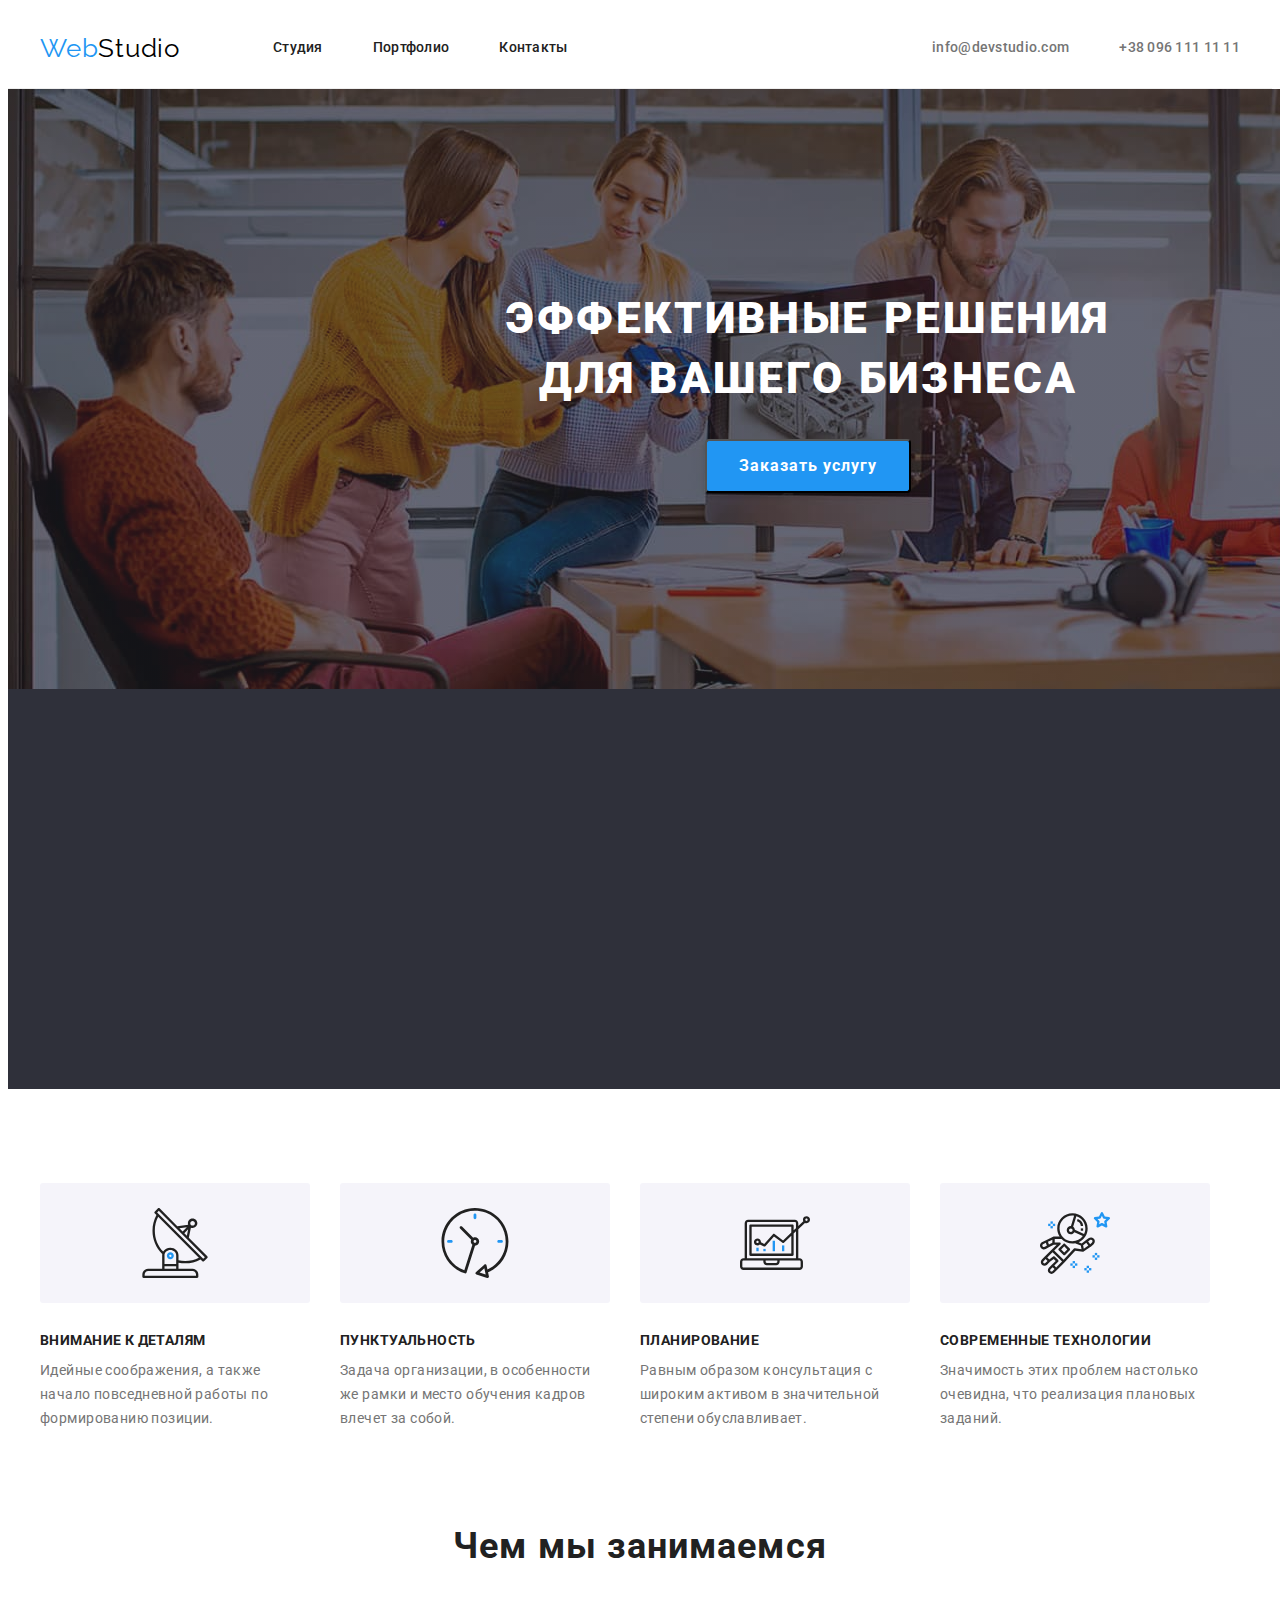
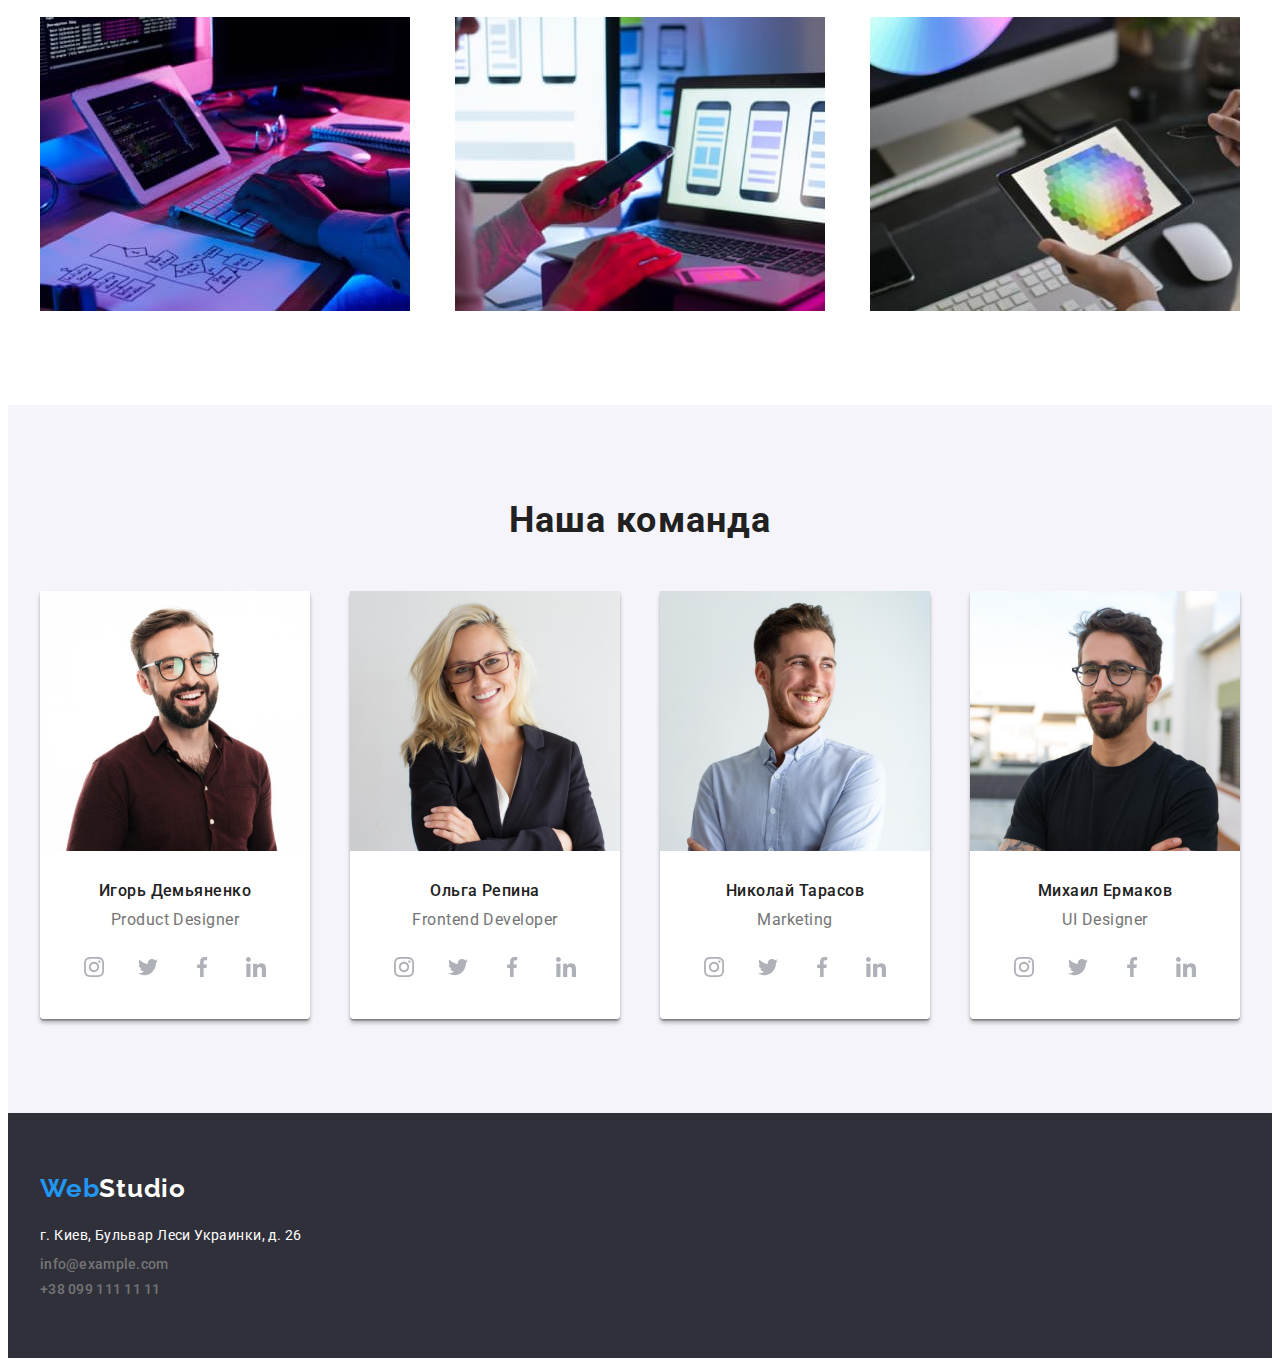
==== index.html @ 254dd6ff "добавляє SVG 70*70" ====
<!DOCTYPE html>
<html lang="ru">
    <head>
        <meta charset="UTF-8">
        <meta http-equiv="X-UA-Compatible" content="IE=edge">
        <meta name="viewport" content="width=device-width, initial-scale=1.0">
        <link rel="preconnect" href="https://fonts.googleapis.com">
        <link rel="preconnect" href="https://fonts.gstatic.com" crossorigin>
        <link href="https://fonts.googleapis.com/css2?family=Raleway:wght@700&family=Roboto:wght@400;500;700;900&display=swap"
            rel="stylesheet">
        <link rel="stylesheet" href="https://cdnjs.cloudflare.com/ajax/libs/modern-normalize/1.1.0/modern-normalize.min.css"
            integrity="sha512-wpPYUAdjBVSE4KJnH1VR1HeZfpl1ub8YT/NKx4PuQ5NmX2tKuGu6U/JRp5y+Y8XG2tV+wKQpNHVUX03MfMFn9Q=="
            crossorigin="anonymous" referrerpolicy="no-referrer" />
        <title>WebStudio</title>
        <link rel="stylesheet" href="./css/styles.css">
    </head>
    <body>
        <!-- header -->
        <header class="header">
        <div class="container header-line">
            <a class="header-logo link" href="./index.html" lang="en"> <span class="logo-part">Web</span>Studio</a>
                <nav  class="header-navigation">
                    <ul class="header-list list">
                        <li class="item"><a class="link header-link" href="./index.html">Студия</a></li>
                        <li class="item"><a class="link header-link" href="./portfolio.html">Портфолио</a></li>
                        <li class="item"><a class="link header-link" href="">Контакты</a></li>
                    </ul>
                </nav>
                <ul class=" contacts list">
                    <!-- <ul class="contacts-list list"> 
                        <li class="contacts-item">
                            <a class="contacts-link link" href=""> 
                                <svg class="contacts-icon" width="16" hight="12">
                                    <use href="./images/icons/symbol-defs.svg#icon-envelope"></use>
                                </svg>
                            </a>
                        </li> -->
                        <li class="item"><a class="link contact mail" href="mailto:info@devstudio.com">info@devstudio.com</a></li>
                    <!-- </ul> -->
                    <li class="item"><a class="link contact phone" href="tel:+380961111111">+38 096 111 11 11</a></li>
                </ul>
        </div>
        </header>

<!-- <ul class="masters-soc-list list">
    <li class="masters-soc-item">
        <a href="" class="masters-soc-link link">
            <svg class="masters-soc-icon" width="20" hight="20">
                <use href="./images/icons/symbol-defs.svg#icon-instagram"></use>
            </svg>
        </a>
    </li> -->

        <!-- Main section -->
        <main>
            <section class="solutions">
            <div class="container">
                <h1 class="main-title">Эффективные решения для вашего бизнеса</h1>
                <button type="button" class="main-btn">Заказать услугу</button>
            </div>
            </section>
            
            <!-- Advantages -->
            <section class="advantages section">
            <div class="container">
                <h2 class="visually-hidden">Наши преимущества</h2>
                <ul class="list advantages-list"">
                    <li class="advantage-item">
                        <div class="icon-space">
                        <svg class="advantage-icon" width="70" hight="70">
                            <use href="./images/icons/symbol-defs.svg#icon-antenna"></use>
                        </svg>
                        </div>
                        <h3 class="advantage-title">Внимание к деталям</h3>
                        <p class="advantage-text">Идейные соображения, а также начало повседневной работы по формированию позиции.</p>
                    </li>
                    <li class="advantage-item">
                        <div class="icon-space">
                        <svg class="advantage-icon" width="70" hight="70">
                            <use href="./images/icons/symbol-defs.svg#icon-clock"></use>
                        </svg>
                        </div>
                        <h3 class="advantage-title">Пунктуальность</h3>
                        <p class="advantage-text">Задача организации, в особенности же рамки и место обучения кадров влечет за собой.</p>
                    </li>
                    <li class="advantage-item">
                        <div class="icon-space">
                        <svg class="advantage-icon" width="70" hight="70">
                            <use href="./images/icons/symbol-defs.svg#icon-diagram"></use>
                        </svg>
                        </div>
                        <h3 class="advantage-title">Планирование</h3>
                        <p class="advantage-text">Равным образом консультация с широким активом в значительной степени обуславливает.</p>
                    </li>
                    <li class="advantage-item">
                        <div class="icon-space">
                        <svg class="advantage-icon" width="70" hight="70">
                            <use href="./images/icons/symbol-defs.svg#icon-astronaut"></use>
                        </svg>
                        </div>
                        <h3 class="advantage-title">Современные технологии</h3>
                        <p class="advantage-text">Значимость этих проблем настолько очевидна, что реализация плановых заданий.</p>
                    </li>
                </ul>
            </div>
            </section>
            
            <!-- About us section -->
            <section class="about-us section">
            <div class="container">   
                <h2 class="about-title">Чем мы занимаемся</h2>
                <ul class="about-collection list">
                    <li class="about-item"><img class="our-item"
                        src="./images/work-1.jpg" 
                        alt="печатает на клавиатуре"
                        width="370"
                        height="294">
                    </li>
                    <li class="about-item"><img class="our-item"
                        src="./images/work-2.jpg" 
                        alt="ноутбук с изображениями смартфонов" 
                        width="370" 
                        height="294">
                    </li>
                    <li class="about-item"><img class="our-item"
                        src="./images/work-3.jpg" 
                        alt="планшет с палитрой цветов" 
                        width="370" 
                        height="294">
                    </li>
                </ul>
            </div>
            </section>
            
            <!-- Our team section -->
            <section class="team-section section">
            <div class="container">   
                <h2 class="team-title">Наша команда</h2>
                <ul class="list list-photos">
                    <li class="team-photo">
                        <img class="face" 
                        src="./images/person-1.jpg"
                        alt="молодой парень"
                        width="270"
                        height="260"> 
                        <div class="team-info">                      
                        <h3 class="team-name">Игорь Демьяненко</h3> 
                        <p class="team-duty" lang="en">Product Designer</p>
                        <ul class="masters-soc-list list">
                            <li class="masters-soc-item">
                                <a href="" class="masters-soc-link link">
                                    <svg class="masters-soc-icon" width="20" hight="20">
                                        <use href="./images/icons/symbol-defs.svg#icon-instagram"></use>
                                    </svg>
                                </a>
                            </li>
                            <li class="masters-soc-item">
                                <a href="" class="masters-soc-link link">
                                    <svg class="masters-soc-icon" width="20" hight="20">
                                        <use href="./images/icons/symbol-defs.svg#icon-twitter"></use>
                                    </svg>
                                </a>
                            </li>
                        
                            <li class="masters-soc-item">
                                <a href="" class="masters-soc-link link">
                                    <svg class="masters-soc-icon" width="20" hight="20">
                                        <use href="./images/icons/symbol-defs.svg#icon-facebook"></use>
                                    </svg>
                                </a>
                            </li>
                            <li class="masters-soc-item">
                                <a href="" class="masters-soc-link link">
                                    <svg class="masters-soc-icon" width="20" hight="20">
                                        <use href="./images/icons/symbol-defs.svg#icon-linkedin"></use>
                                    </svg>
                                </a>
                            </li>
                        </ul>
                        </div>
                    </li>
                    <li class="team-photo">
                        <img class="face" 
                        src="./images/person-2.jpg" 
                        alt="красивая девушка" 
                        width="270" 
                        height="260">
                        <div class="team-info">
                        <h3 class="team-name">Ольга Репина</h3> 
                        <p class="team-duty" lang="en">Frontend Developer</p>
                        <ul class="masters-soc-list list">
                            <li class="masters-soc-item">
                                <a href="" class="masters-soc-link link">
                                    <svg class="masters-soc-icon" width="20" hight="20">
                                        <use href="./images/icons/symbol-defs.svg#icon-instagram"></use>
                                    </svg>
                                </a>
                            </li>
                            <li class="masters-soc-item">
                                <a href="" class="masters-soc-link link">
                                    <svg class="masters-soc-icon" width="20" hight="20">
                                        <use href="./images/icons/symbol-defs.svg#icon-twitter"></use>
                                    </svg>
                                </a>
                            </li>
                        
                            <li class="masters-soc-item">
                                <a href="" class="masters-soc-link link">
                                    <svg class="masters-soc-icon" width="20" hight="20">
                                        <use href="./images/icons/symbol-defs.svg#icon-facebook"></use>
                                    </svg>
                                </a>
                            </li>
                            <li class="masters-soc-item">
                                <a href="" class="masters-soc-link link">
                                    <svg class="masters-soc-icon" width="20" hight="20">
                                        <use href="./images/icons/symbol-defs.svg#icon-linkedin"></use>
                                    </svg>
                                </a>
                            </li>
                        </ul>
                        </div>
                    </li>
                    <li class="team-photo">
                        <img class="face" 
                        src="./images/person-3.jpg" 
                        alt="молодой мужчина" 
                        width="270" 
                        height="260">
                        <div class="team-info">
                        <h3 class="team-name">Николай Тарасов</h3> 
                        <p class="team-duty" lang="en">Marketing</p>
                        <ul class="masters-soc-list list">
                            <li class="masters-soc-item">
                                <a href="" class="masters-soc-link link">
                                    <svg class="masters-soc-icon" width="20" hight="20">
                                        <use href="./images/icons/symbol-defs.svg#icon-instagram"></use>
                                    </svg>
                                </a>
                            </li>
                            <li class="masters-soc-item">
                                <a href="" class="masters-soc-link link">
                                    <svg class="masters-soc-icon" width="20" hight="20">
                                        <use href="./images/icons/symbol-defs.svg#icon-twitter"></use>
                                    </svg>
                                </a>
                            </li>
                        
                            <li class="masters-soc-item">
                                <a href="" class="masters-soc-link link">
                                    <svg class="masters-soc-icon" width="20" hight="20">
                                        <use href="./images/icons/symbol-defs.svg#icon-facebook"></use>
                                    </svg>
                                </a>
                            </li>
                            <li class="masters-soc-item">
                                <a href="" class="masters-soc-link link">
                                    <svg class="masters-soc-icon" width="20" hight="20">
                                        <use href="./images/icons/symbol-defs.svg#icon-linkedin"></use>
                                    </svg>
                                </a>
                            </li>
                        </ul>
                        </div>
                    </li>
                    <li class="team-photo">
                        <img class="face" 
                        src="./images/person-4.jpg" 
                        alt="молодой мужчина" 
                        width="270" 
                        height="260">
                        <div class="team-info">
                        <h3 class="team-name">Михаил Ермаков</h3>  
                        <p class="team-duty" lang="en">UI Designer</p>
                        <ul class="masters-soc-list list">
                            <li class="masters-soc-item">
                                <a href="" class="masters-soc-link link">
                                    <svg class="masters-soc-icon" width="20" hight="20">
                                        <use href="./images/icons/symbol-defs.svg#icon-instagram"></use>
                                    </svg>
                                </a>
                            </li>
                            <li class="masters-soc-item">
                                <a href="" class="masters-soc-link link">
                                    <svg class="masters-soc-icon" width="20" hight="20">
                                        <use href="./images/icons/symbol-defs.svg#icon-twitter"></use>
                                    </svg>
                                </a>
                            </li>
                        
                            <li class="masters-soc-item">
                                <a href="" class="masters-soc-link link">
                                    <svg class="masters-soc-icon" width="20" hight="20">
                                        <use href="./images/icons/symbol-defs.svg#icon-facebook"></use>
                                    </svg>
                                </a>
                            </li>
                            <li class="masters-soc-item">
                                <a href="" class="masters-soc-link link">
                                    <svg class="masters-soc-icon" width="20" hight="20">
                                        <use href="./images/icons/symbol-defs.svg#icon-linkedin"></use>
                                    </svg>
                                </a>
                            </li>
                        </ul>
                        </div>
                    </li> 
                </ul>
            </div>
            </section>
        </main>
        <!-- Footer section -->
        <footer class="footer">
            <div class="container">
                <a class="footer-logo link" href="./index.html" lang="en"><span class="finish-logo">Web</span>Studio</a>
                <address>
                    <ul class="footer-list list">
                        <li class="footer-item"><a class="link footer-adress" href="https://goo.gl/maps/DsNAAsV4b622n6gu9">г. Киев, Бульвар Леси
                                Украинки, д. 26</a></li>
                        <li class="footer-item"><a class="link contact" href="mailto:info@example.com">info@example.com</a></li>
                        <li class="footer-item"><a class="link contact" href="tel:+380991111111">+38 099 111 11 11</a></li>
                    </ul>
                </address>
            </div>
        </footer>
    </body>
</html>
---- css/styles.css ----
:root {
    --header-color: #212121;
    --text-color: #757575;
    --background-solutions-color: #2F303A;
    --footer-links-color: rgba(255, 255, 255, 0.6);
    --second-header-color: #FFFFFF;
    --accent-color: #2196F3;
    --team-background-color: #F5F4FA;
}

body {
    font-family: "Roboto", sans-serif;
    background-color: #FFFFFF;
}

html {
    box-sizing: border-box;
}

p, h1, h2, h3, h4, h5, h6 {
    margin: 0;
}

ul, ol{
    padding: 0;
    margin: 0;
}

.container {
    width: 1200px;
    margin: 0 auto;
    padding-right: 15px;
    padding-left: 15px;
    }

.list {
    list-style: none;
}

.link {
    text-decoration: none;
}

.visually-hidden {
    position: absolute;
    white-space: nowrap;
    width: 1px;
    height: 1px;
    overflow: hidden;
    border: 0;
    padding: 0;
    clip: rect(0 0 0 0);
    clip-path: inset(50%);
    margin: -1px;
}

/* ---header section--- */

.header {
    background-color: #FFFFFF;
    border-bottom: 1px solid #EEEEEE;
}

/* ----Header line---- */

.header-line {
    display: flex;
    align-items: center;
}

.header-logo {
display: block;
font-family: 'Raleway';
font-size: 26px;
line-height: 1.19;
letter-spacing: 0.03em;
color: #000000;
margin-right: 93px;
}

.logo-part {
    color: var(--accent-color);
}

.header-list {
    display: flex;
}

.item {
    display: block;
}

.item + .item {
    margin-left: 50px;
}

.header-navigation {
    font-weight: 500;
    font-size: 14px;
    line-height: 1.14;
    letter-spacing: 0.02em;
    color: var (--header-color);
}

.header-link {
    display: block;
    font-weight: 500;
    font-size: 14px;
    line-height: 1.14;
    letter-spacing: 0.02em;
    color: var(--header-color);
    padding-top: 32px;
    padding-bottom: 32px;
}

.contacts {
    display: flex;
    margin-left: auto;
}

.mail::before {
    content: "";
    width: 16px;
    height: 12px;
    margin-right: 10px;
    background-image: url(../images/icons/symbol-defs.svg#icon-envelope);
    background-size: contain;
}

.contact {
display: block;
font-style: normal;
font-weight: 500;
font-size: 14px;
line-height: 1.14;
letter-spacing: 0.02em;
color: var(--text-color);
}

.header-link:hover,
.header-link:focus {
    color: var(--accent-color);
}

.contact:hover,
.contact:focus {
    color: var(--accent-color);
}

/* .contacts-list {
    display: flex;
    justify-content: center;
} */

/* ----Main section------ */

.solutions {
    background-color: var(--background-solutions-color);
    text-align: center;
    display: block;
    padding-top: 200px;
    padding-bottom: 200px;
    width: 1600px;
    height: 600px;
    margin-left: auto;
    margin-right: auto;
    background-image: linear-gradient(rgba(47, 48, 58, 0.4), rgba(47, 48, 58, 0.4)), url(../images/solutions.jpg);
    background-repeat: no-repeat;
    background-position: cover;
}

.main-title {
    font-weight: 900;
    font-size: 44px;
    line-height: 1.36;
    letter-spacing: 0.06em;
    text-transform: uppercase;
    color: #FFFFFF;
    margin-bottom: 30px;
    margin-left: auto;
    margin-right: auto;
    width: 696px;
} 

.main-btn {
    font-family: 'Roboto';
    font-weight: 700;
    font-size: 16px;
    line-height: 1.88;
    display: inline-block;
    align-items: center;
    text-align: center;
    cursor: pointer;
    letter-spacing: 0.06em;
    color: #FFFFFF;
    background-color: var(--accent-color);
    border-radius: 4px;
    padding: 10px 32px 10px 32px;
    min-width: 200px;
    box-shadow: 0px 4px 4px rgba(0, 0, 0, 0.15);
    border: 1 solid black;
}

/* ---advantages section--- */

.icon-space {
    display: flex;
    align-items: center;
    justify-content: center;
    background-color: var(--team-background-color);
    width: 270px;
    height: 120px;
    margin-bottom: 30px;
    border-radius: 3px;
}

/* .advantage-icon {
    display: flex;
    align-items: center;
    justify-content: center;
    background-color: var(--team-background-color);
    width: 270px;
    height: 120px;
    margin-bottom: 30px;
    border-radius: 3px;
} */

.section {
    padding-top: 94px;
    padding-bottom: 94px;
}

.advantages-list {
    display: flex;
}

.advantage-item {
    display: block;
    width: 270px;
}

.advantage-item+.advantage-item {
    margin-left: 30px;
}

.advantage-title {
    font-weight: 700;
    font-size: 14px;
    line-height: 1.14;
    letter-spacing: 0.03em;
    text-transform: uppercase;
    color: var(--header-color);
    margin-bottom: 10px;
}

.advantage-text {
    font-size: 14px;
    line-height: 1.71;
    letter-spacing: 0.03em;
    color: var(--text-color);
}

/* ---About us section--- */

.about-us {
    padding-top: 0;
}

.our-item {
    display: block;
}

.about-collection {
    display: flex;
    justify-content: space-between;
    align-items: center;
}

.about-title {
    font-weight: 700;
    font-size: 36px;
    line-height: 1.17;
    text-align: center;
    letter-spacing: 0.03em;
    color: var(--header-color);
    margin-bottom: 50px;
}

/* ---team section--- */

.masters-soc-list {
    display: flex;
    justify-content: center;
    margin-top: 16px;
    padding-bottom: 30px;
}

.masters-soc-item + .masters-soc-item {
    margin-left: 10px;
}

.masters-soc-link {
    width: 44px;
    height: 44px;
    /* background-color: tomato; */
    border-radius: 50%;
    display: flex;
    align-items: center;
    justify-content: center;
    color: #AFB1B8;
}

.masters-soc-icon {
    fill: currentColor;
}

.masters-soc-link:hover,
.masters-soc-link:focus {
    background-color: var(--accent-color);
    color: #FFFFFF;
}
/* 
.masters-soc-link:hover .masters-soc-icon,
.masters-soc-link:focus .masters-soc-icon {
    fill: black;
} */

.face {
    display: block;
}

.list-photos {
    display: flex;
    justify-content: space-between;
}

.team-section {
    background-color: var(--team-background-color);
}

.team-info {
    background-color: #FFFFFF;
    border-radius: 0px 0px 4px 4px;
}

.team-photo {
    box-shadow: 0px 4px 4px rgba(0, 0, 0, 0.25),
    0px 1px 1px rgba(0, 0, 0, 0.14),
    0px 2px 1px rgba(0, 0, 0, 0.2);
    border-radius: 0px 0px 4px 4px;
} 


.team-title {
    font-weight: 700;
    font-size: 36px;
    line-height: 1.17;
    text-align: center;
    letter-spacing: 0.03em;    
    color: var(--header-color);
    margin-bottom: 50px;
}

.team-name {
    font-weight: 500;
    font-size: 16px;
    line-height: 1.19;
    text-align: center;
    letter-spacing: 0.03em;
    color: var(--header-color);
    margin-bottom: 10px;
    padding-top: 30px;
}

.team-duty {
    font-size: 16px;
    line-height: 1.19;
    text-align: center;
    letter-spacing: 0.03em;
    color: var(--text-color);
}

.masters-soc-list {
    display: flex;
    justify-content: center;
    margin-top: 16px;
}

.masters-soc-item + .masters-soc-item {
    margin-left: 10px;
}

/* .masters-soc-link {
    width: 44px;
    height: 44px;
    background-color: tomato;
    border-radius: 50%;
    display: flex;
    align-items: center;
    justify-content: center;
}  */

/* ---Footer section--- */

.footer-logo {
    display: block;
}

.footer {
    background-color: var(--background-solutions-color);
    padding-top: 60px;
    padding-bottom: 60px;
}

.footer-list {
    display: block;
}

.footer-item + .footer-item {
margin-top: 9px;  
}

.footer-logo {
font-family: 'Raleway';
font-style: normal;
font-weight: 700;
font-size: 26px;
line-height: 1.19;
letter-spacing: 0.03em;
color: var(--second-header-color);

display: block;
margin-bottom: 20px;
}


.finish-logo {
    color: var(--accent-color);  
}

.footer-adress {
font-family: 'Roboto';
font-style: normal; 
font-weight: 400;
font-size: 14px;
line-height: 1.71;
letter-spacing: 0.03em;
color: var(--second-header-color);
}

/* ----Portfolio----- */

/* ---Buttons----- */

.btn {
    font-family: inherit;
    font-weight: 500;
    font-size: 16px;
    line-height: 1.62;
    text-align: center;
    display: inline-block;
    letter-spacing: 0.03em;
    background: var(--team-background-color);
    cursor: pointer;
    color: #212121;
    background-color: rgba(245, 244, 250, 1);
    border-radius: 4px;
    padding: 6px 22px;
}


.btn:hover,
.btn:focus {
    background-color: var(--accent-color);
    color: #FFFFFF;
}

/* ----Projects----- */

.buttons {
    display: flex;
    justify-content: center;
    margin-bottom: 50px;
}

.button-item + .button-item {
    margin-left: 8px;
}

.photo-item {
    display: block;
}

.projects-descriptions {
    display: flex;
    flex-wrap: wrap;
}

.project {
    margin-right: 30px;
    margin-bottom: 30px;
}    

.project-description {
    border-right: 1px solid #EEEEEE;
    border-bottom: 1px solid #EEEEEE;
    border-left: 1px solid #EEEEEE;
    padding-left: 24px;
    padding-bottom: 20px;
}


.project:nth-child(3n+3) {
    margin-right: 0;
}

.project:nth-last-child(-n + 3) {
    margin-bottom: 0%;
}

.projects-name {
    font-weight: 700;
    font-size: 18px;
    line-height: 2;
    letter-spacing: 0.06em;
    color: var(--header-color);
    padding-top: 20px;
}

.projects-tipe {
    font-size: 16px;
    line-height: 1.88;
    letter-spacing: 0.03em;
    color: var(--text-color);
    margin-top: 4px;
}
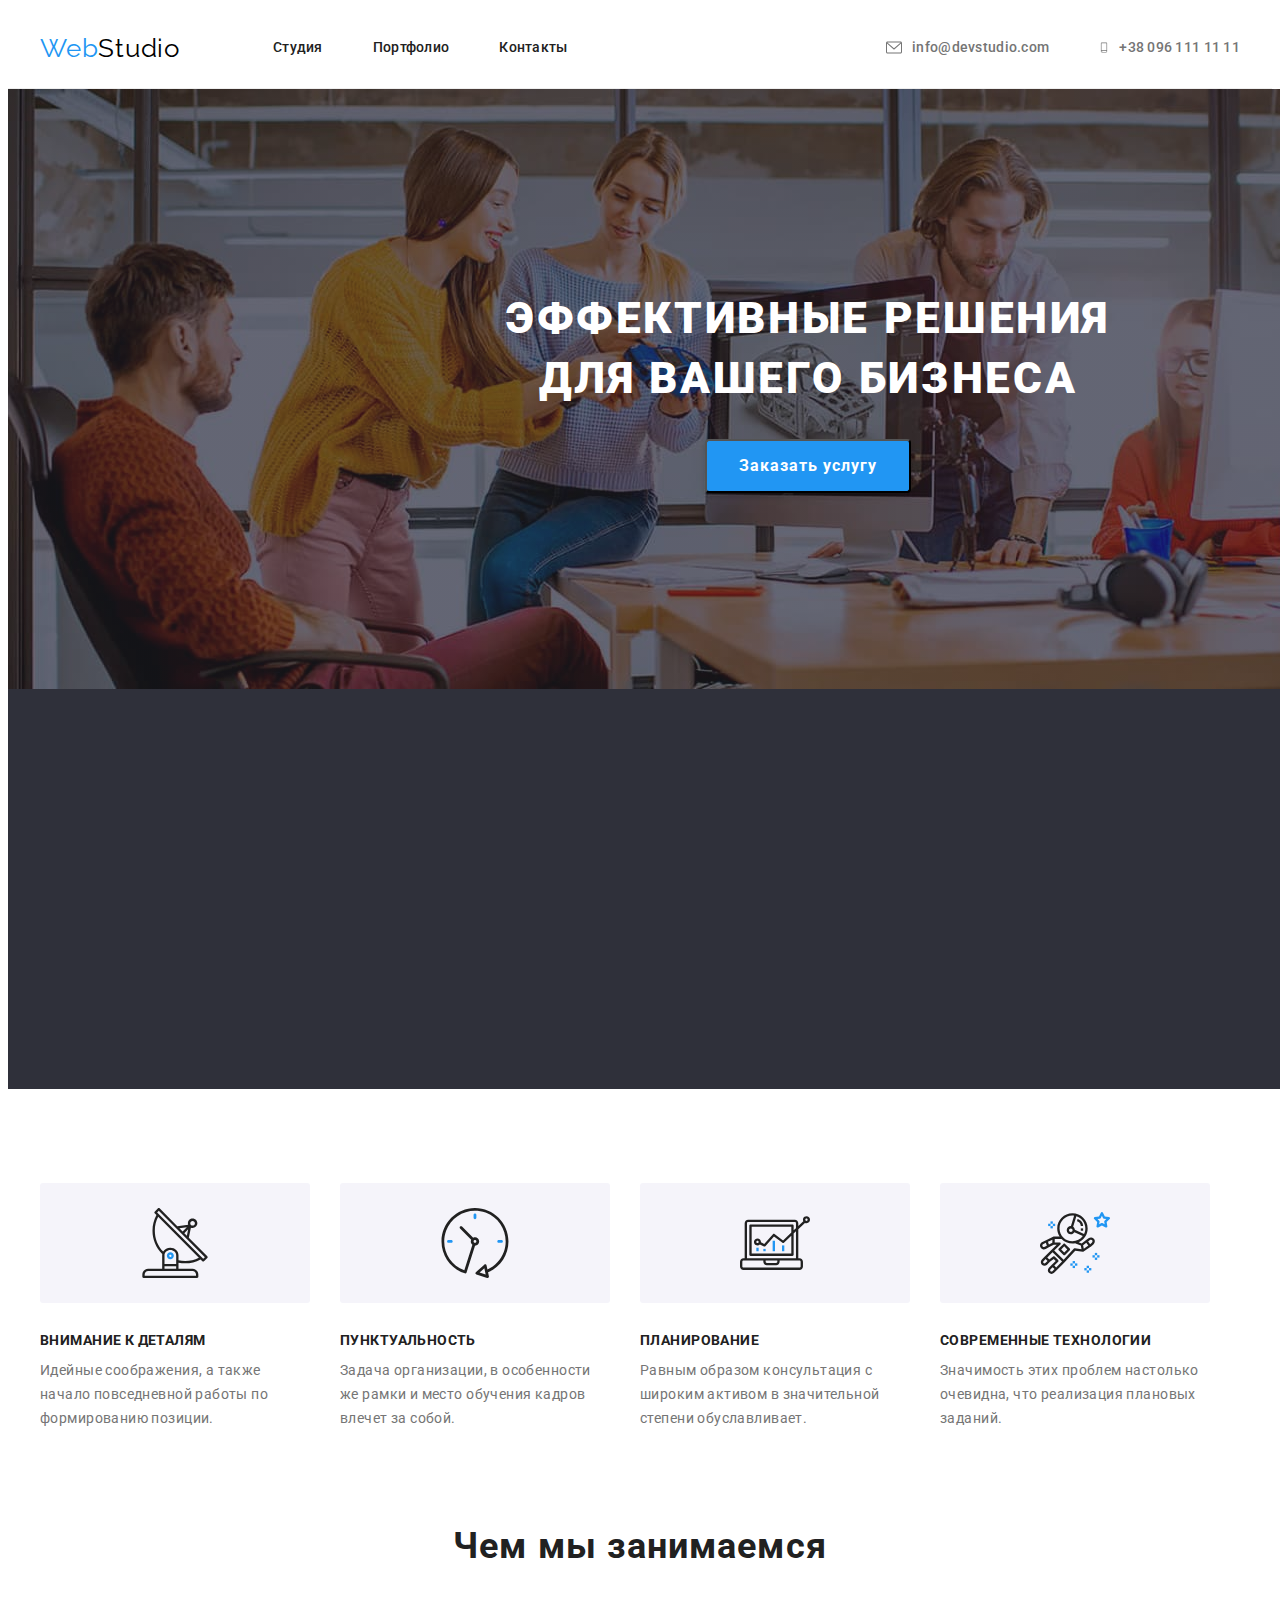
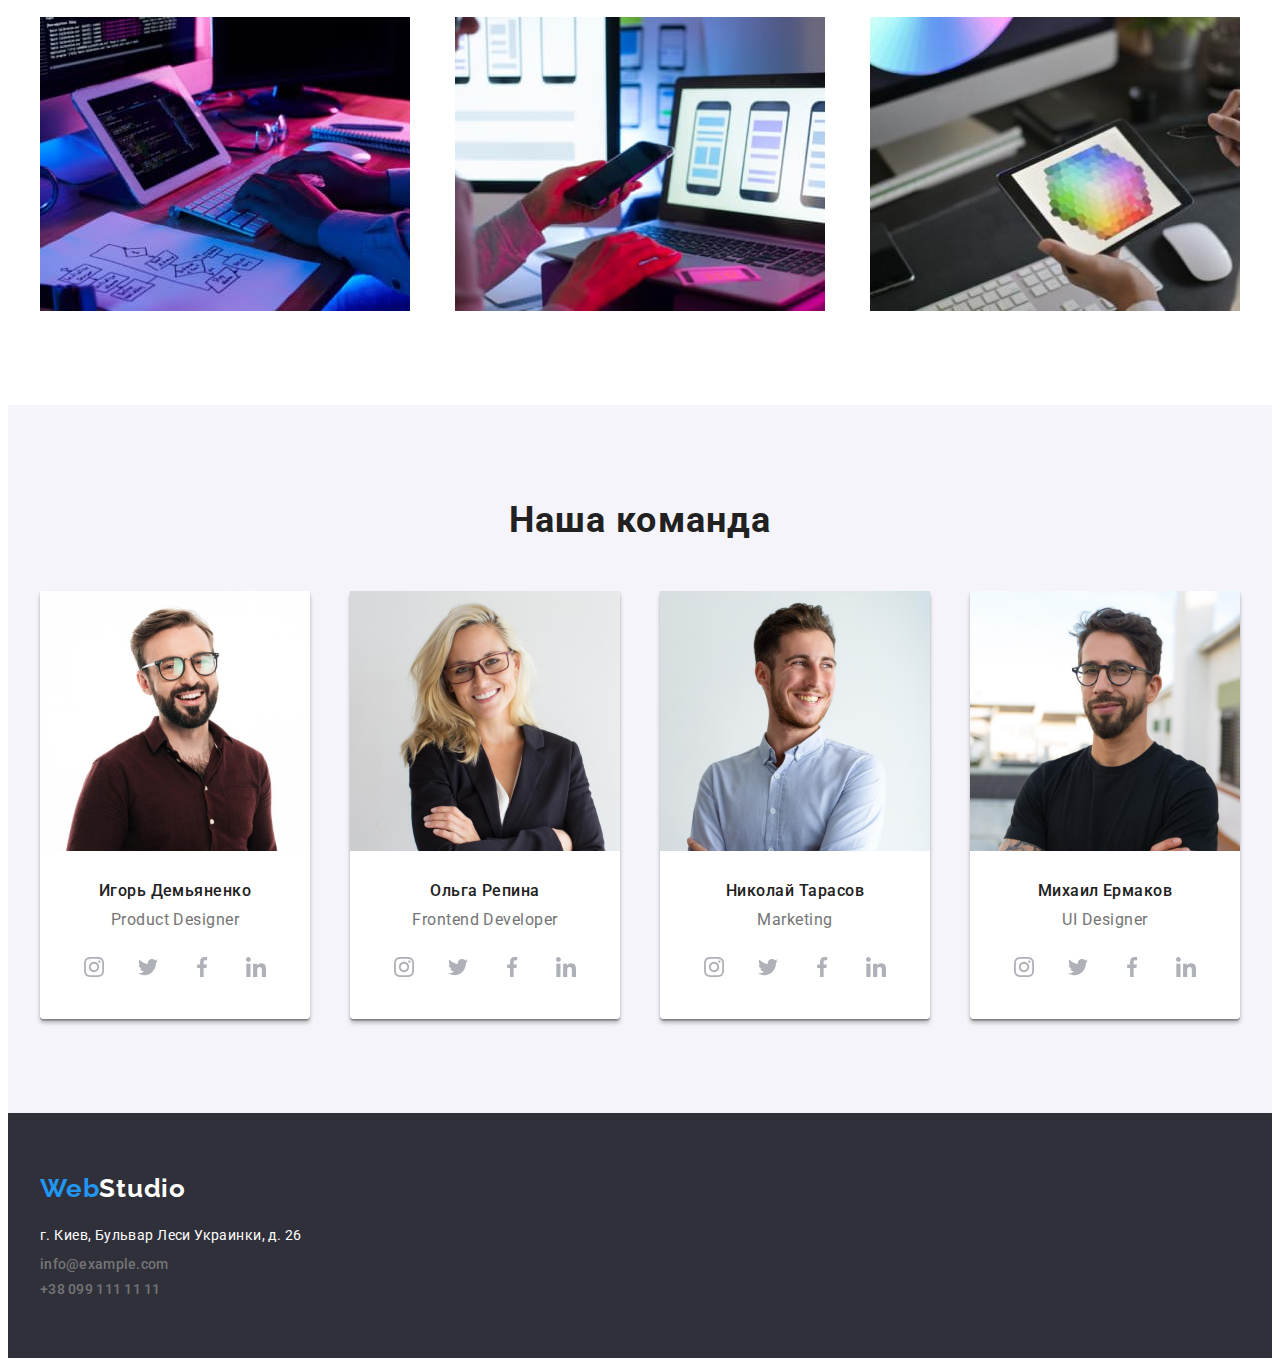
==== commit a1c3225a: "добавляє SVG в херері" ====
--- a/index.html
+++ b/index.html
@@ -10,7 +10,7 @@
             rel="stylesheet">
         <link rel="stylesheet" href="https://cdnjs.cloudflare.com/ajax/libs/modern-normalize/1.1.0/modern-normalize.min.css"
             integrity="sha512-wpPYUAdjBVSE4KJnH1VR1HeZfpl1ub8YT/NKx4PuQ5NmX2tKuGu6U/JRp5y+Y8XG2tV+wKQpNHVUX03MfMFn9Q=="
-            crossorigin="anonymous" referrerpolicy="no-referrer" />
+            crossorigin="anonymous" referrerpolicy="no-referrer"/>
         <title>WebStudio</title>
         <link rel="stylesheet" href="./css/styles.css">
     </head>
@@ -26,30 +26,26 @@
                         <li class="item"><a class="link header-link" href="">Контакты</a></li>
                     </ul>
                 </nav>
-                <ul class=" contacts list">
-                    <!-- <ul class="contacts-list list"> 
-                        <li class="contacts-item">
-                            <a class="contacts-link link" href=""> 
-                                <svg class="contacts-icon" width="16" hight="12">
+                <ul class="contacts list">
+                        <li class="item header-contact-block">
+                            <div class="header-contacts">
+                                <svg class="header-icon-image" width="16" hight="12">
                                     <use href="./images/icons/symbol-defs.svg#icon-envelope"></use>
                                 </svg>
-                            </a>
-                        </li> -->
-                        <li class="item"><a class="link contact mail" href="mailto:info@devstudio.com">info@devstudio.com</a></li>
-                    <!-- </ul> -->
-                    <li class="item"><a class="link contact phone" href="tel:+380961111111">+38 096 111 11 11</a></li>
+                                <a class="link contact" href="mailto:info@devstudio.com">info@devstudio.com</a>
+                            </div>
+                        </li>
+                        <li class="item header-contact-block">
+                            <div class="header-contacts">
+                                <svg class="header-icon-image" width="10" hight="16">
+                                    <use href="./images/icons/symbol-defs.svg#icon-smartphone"></use>
+                                </svg>
+                                <a class="link contact" href="tel:+380961111111">+38 096 111 11 11</a>
+                            </div>                            
+                        </li>
                 </ul>
         </div>
         </header>
-
-<!-- <ul class="masters-soc-list list">
-    <li class="masters-soc-item">
-        <a href="" class="masters-soc-link link">
-            <svg class="masters-soc-icon" width="20" hight="20">
-                <use href="./images/icons/symbol-defs.svg#icon-instagram"></use>
-            </svg>
-        </a>
-    </li> -->
 
         <!-- Main section -->
         <main>
--- a/css/styles.css
+++ b/css/styles.css
@@ -61,8 +61,39 @@
     border-bottom: 1px solid #EEEEEE;
 }
 
+.header-contact-block {
+    display: flex;
+    justify-content: center;
+    align-items: center
+    width: 36px;
+    hight: 32px;
+    color: var(--text-color);
+}
+
+.header-icon-image {
+    display: block;
+    color: currentColor;
+    height: 25px;
+    margin-right: 10px;
+    }
+
+
+/* .masters-soc-link {
+    width: 44px;
+    height: 44px;
+    border-radius: 50%;
+    display: flex;
+    align-items: center;
+    justify-content: center;
+    color: #AFB1B8;
+}
+
+.masters-soc-icon {
+    fill: currentColor;
+} */
+
+
 /* ----Header line---- */
-
 .header-line {
     display: flex;
     align-items: center;
@@ -113,18 +144,15 @@
     padding-bottom: 32px;
 }
 
+.header-contacts {
+    display: flex;
+    justify-content: center;
+    align-items: center;
+}
+
 .contacts {
     display: flex;
     margin-left: auto;
-}
-
-.mail::before {
-    content: "";
-    width: 16px;
-    height: 12px;
-    margin-right: 10px;
-    background-image: url(../images/icons/symbol-defs.svg#icon-envelope);
-    background-size: contain;
 }
 
 .contact {
@@ -147,10 +175,7 @@
     color: var(--accent-color);
 }
 
-/* .contacts-list {
-    display: flex;
-    justify-content: center;
-} */
+
 
 /* ----Main section------ */
 
@@ -302,7 +327,6 @@
 .masters-soc-link {
     width: 44px;
     height: 44px;
-    /* background-color: tomato; */
     border-radius: 50%;
     display: flex;
     align-items: center;
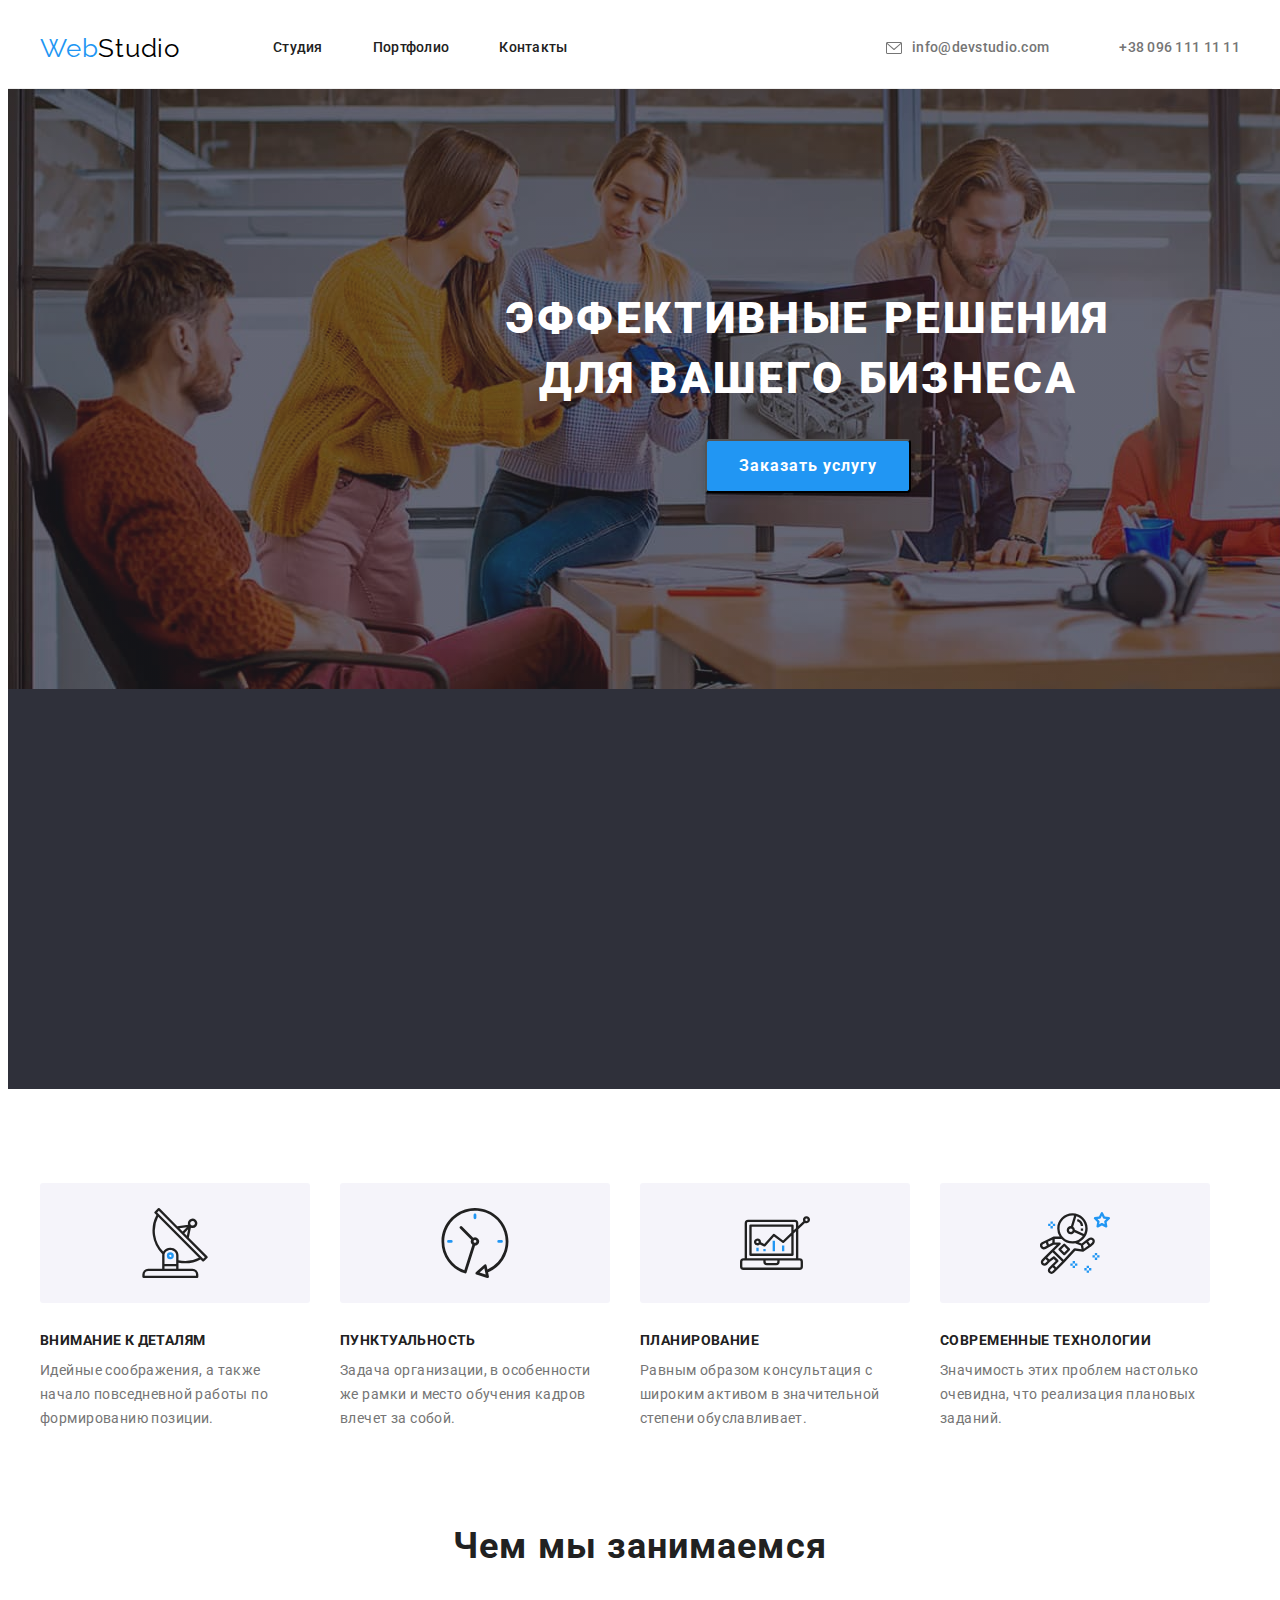
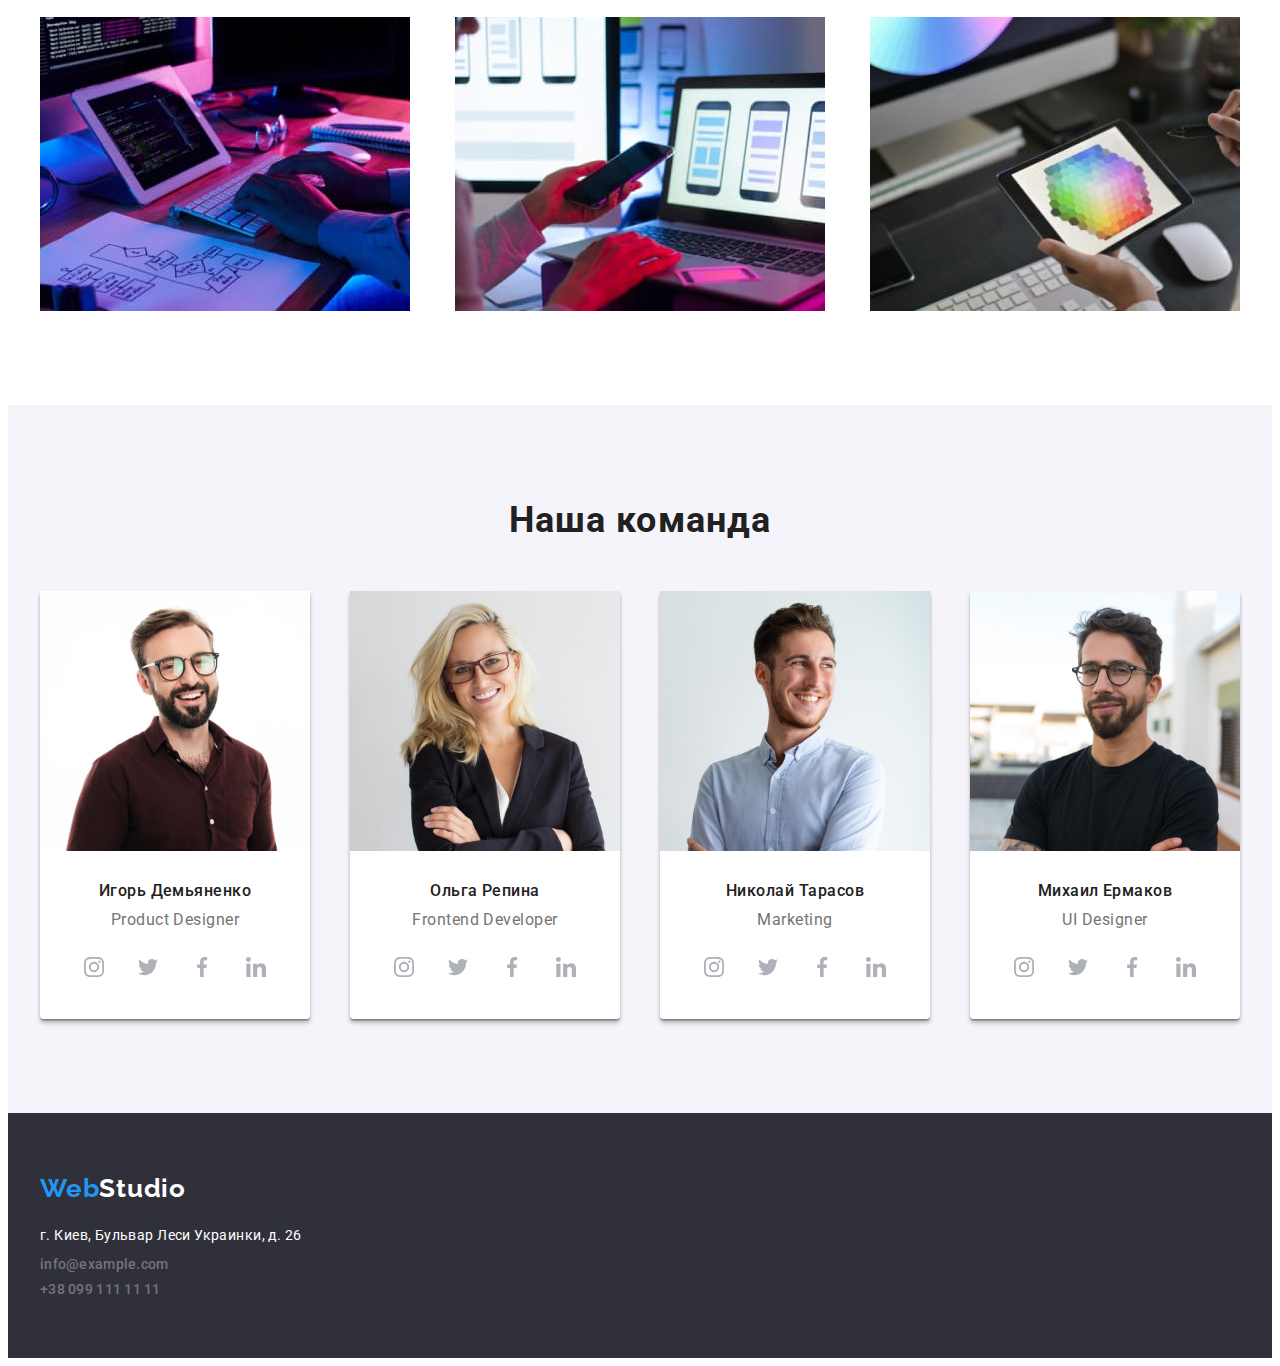
==== commit da8021f8: "добавляє SVG в херері з ховером" ====
--- a/index.html
+++ b/index.html
@@ -38,7 +38,7 @@
                         <li class="item header-contact-block">
                             <div class="header-contacts">
                                 <svg class="header-icon-image" width="10" hight="16">
-                                    <use href="./images/icons/symbol-defs.svg#icon-smartphone"></use>
+                                    <use href="./images/icons/smartphone.svg"></use>
                                 </svg>
                                 <a class="link contact" href="tel:+380961111111">+38 096 111 11 11</a>
                             </div>                            
--- a/css/styles.css
+++ b/css/styles.css
@@ -70,28 +70,21 @@
     color: var(--text-color);
 }
 
+.header-contacts {
+    display: flex;
+    align-items: center;
+    height: 16px;
+}
+
 .header-icon-image {
-    display: block;
-    color: currentColor;
-    height: 25px;
+    fill: currentColor;
     margin-right: 10px;
-    }
-
-
-/* .masters-soc-link {
-    width: 44px;
-    height: 44px;
-    border-radius: 50%;
-    display: flex;
-    align-items: center;
-    justify-content: center;
-    color: #AFB1B8;
-}
-
-.masters-soc-icon {
-    fill: currentColor;
-} */
-
+}
+
+.header-contacts:hover,
+.header-contacts:focus {
+    color: var(--accent-color);
+}
 
 /* ----Header line---- */
 .header-line {
@@ -239,17 +232,6 @@
     border-radius: 3px;
 }
 
-/* .advantage-icon {
-    display: flex;
-    align-items: center;
-    justify-content: center;
-    background-color: var(--team-background-color);
-    width: 270px;
-    height: 120px;
-    margin-bottom: 30px;
-    border-radius: 3px;
-} */
-
 .section {
     padding-top: 94px;
     padding-bottom: 94px;
@@ -264,7 +246,7 @@
     width: 270px;
 }
 
-.advantage-item+.advantage-item {
+.advantage-item + .advantage-item {
     margin-left: 30px;
 }
 
@@ -343,11 +325,6 @@
     background-color: var(--accent-color);
     color: #FFFFFF;
 }
-/* 
-.masters-soc-link:hover .masters-soc-icon,
-.masters-soc-link:focus .masters-soc-icon {
-    fill: black;
-} */
 
 .face {
     display: block;
@@ -374,7 +351,6 @@
     border-radius: 0px 0px 4px 4px;
 } 
 
-
 .team-title {
     font-weight: 700;
     font-size: 36px;
@@ -413,16 +389,6 @@
 .masters-soc-item + .masters-soc-item {
     margin-left: 10px;
 }
-
-/* .masters-soc-link {
-    width: 44px;
-    height: 44px;
-    background-color: tomato;
-    border-radius: 50%;
-    display: flex;
-    align-items: center;
-    justify-content: center;
-}  */
 
 /* ---Footer section--- */
 
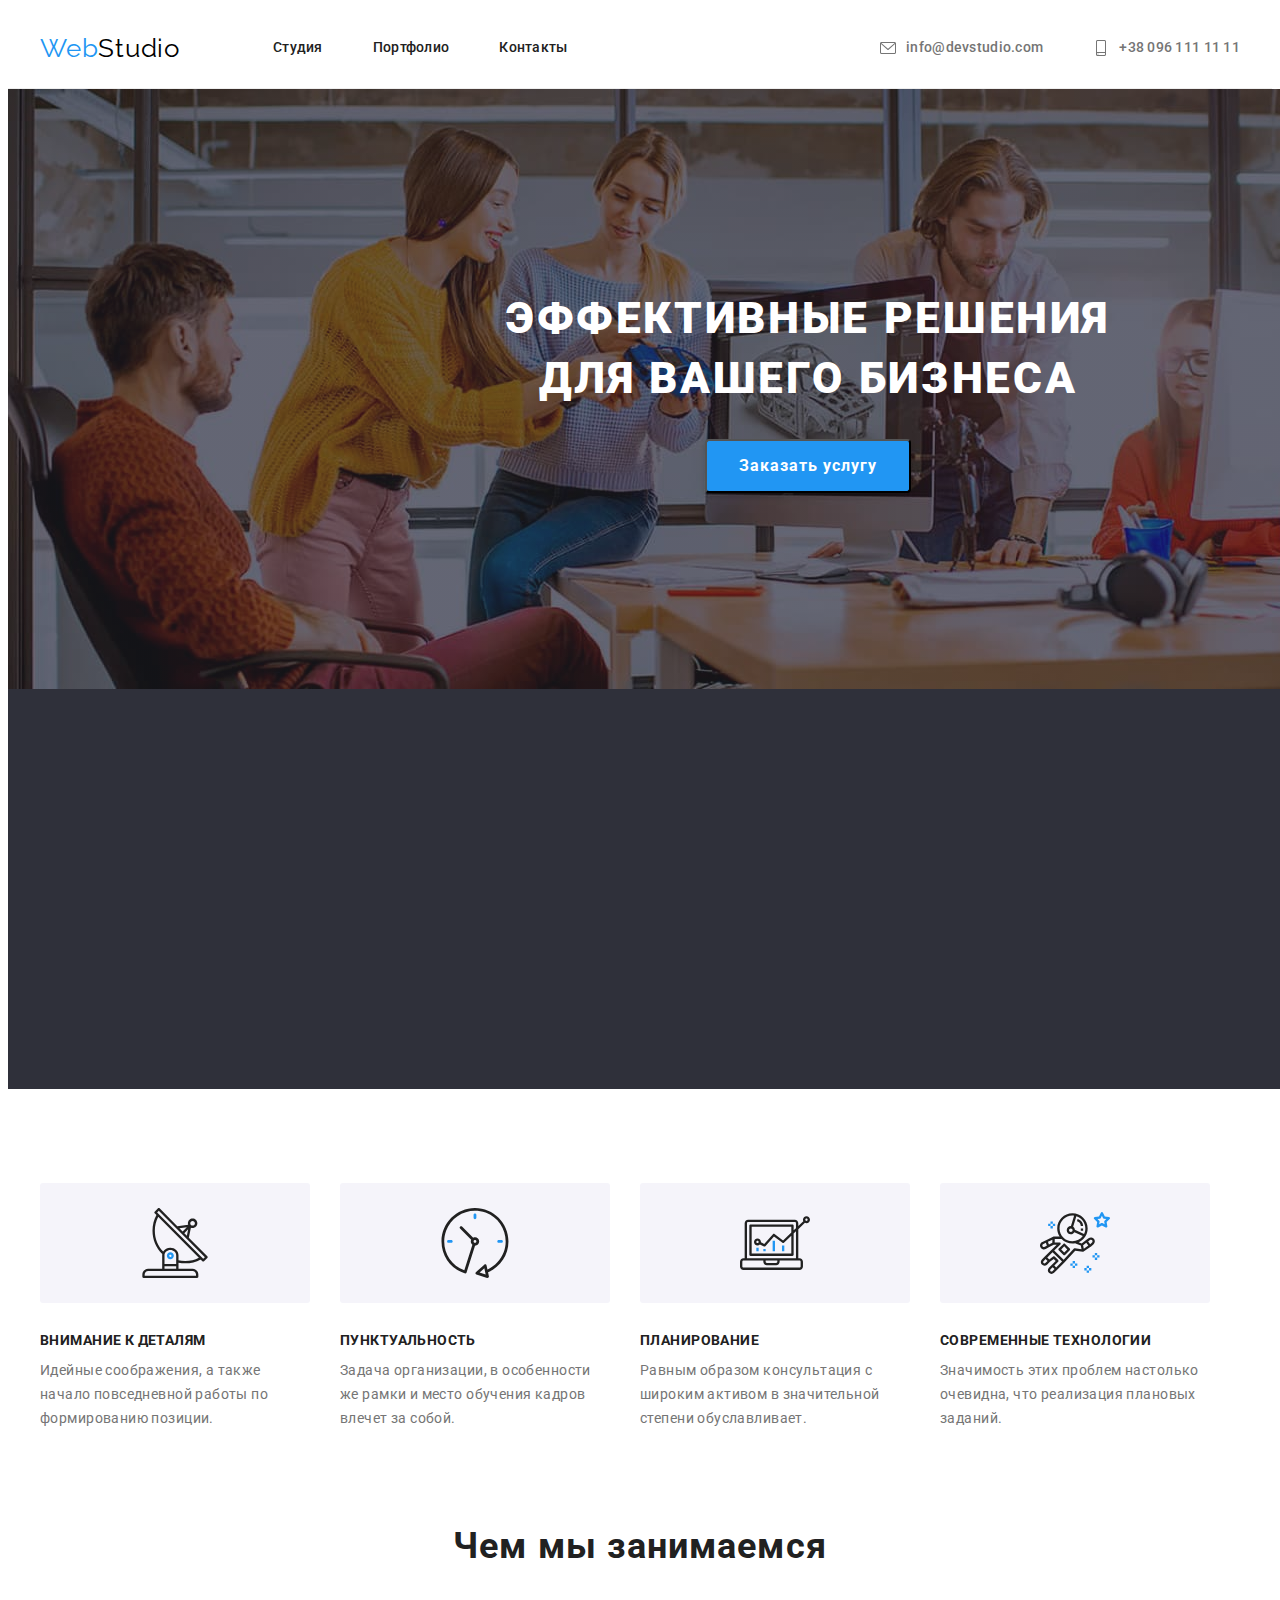
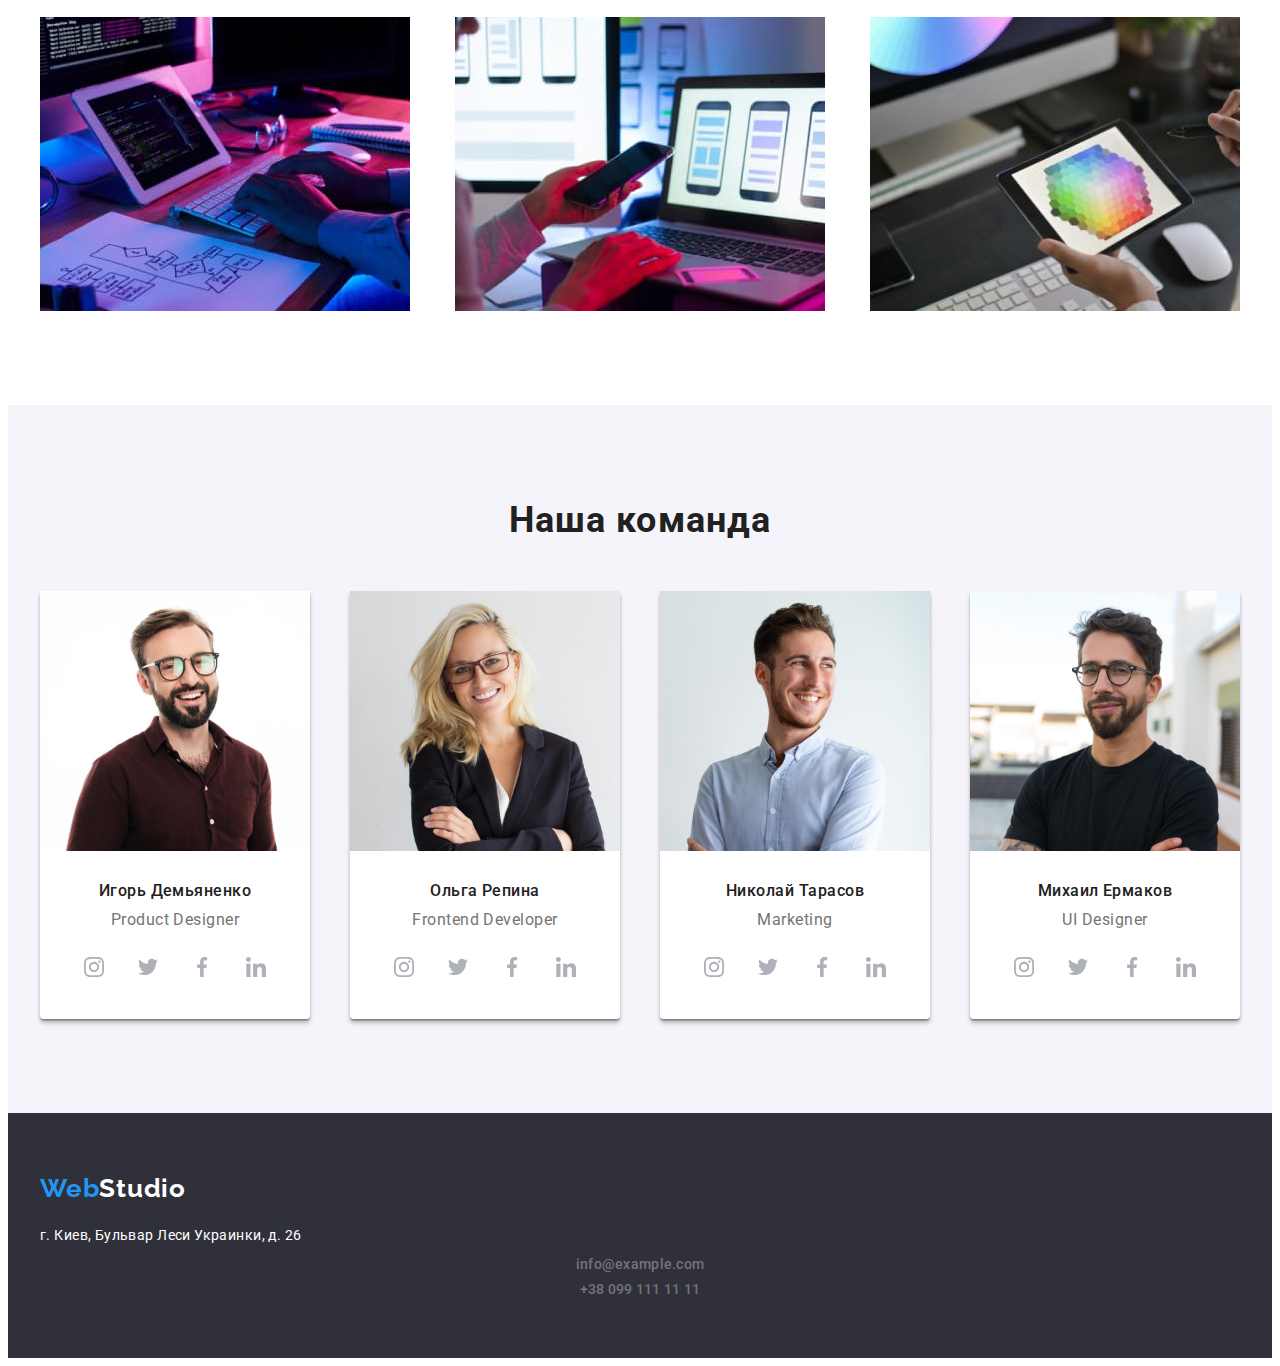
==== commit 5237fe9d: "добавляє колір для SVG в хедері з ховером" ====
--- a/index.html
+++ b/index.html
@@ -27,22 +27,23 @@
                     </ul>
                 </nav>
                 <ul class="contacts list">
-                        <li class="item header-contact-block">
-                            <div class="header-contacts">
-                                <svg class="header-icon-image" width="16" hight="12">
-                                    <use href="./images/icons/symbol-defs.svg#icon-envelope"></use>
-                                </svg>
-                                <a class="link contact" href="mailto:info@devstudio.com">info@devstudio.com</a>
-                            </div>
-                        </li>
-                        <li class="item header-contact-block">
-                            <div class="header-contacts">
-                                <svg class="header-icon-image" width="10" hight="16">
-                                    <use href="./images/icons/smartphone.svg"></use>
-                                </svg>
-                                <a class="link contact" href="tel:+380961111111">+38 096 111 11 11</a>
-                            </div>                            
-                        </li>
+                    <li class="item header-contact-block">
+                        <a class="link contact" href="mailto:info@devstudio.com">
+                            <svg class="header-icon-image" width="16" hight="12">
+                                <use href="./images/icons/symbol-defs.svg#icon-envelope"></use>
+                            </svg>  
+                            info@devstudio.com
+                        </a>
+                            
+                    </li>
+                    <li class="item header-contact-block">
+                        <a class="link contact" href="tel:+380961111111">
+                            <svg class="header-icon-image" width="16" hight="26">
+                                <use href="./images/icons/symbol-defs.svg#icon-smartphone"></use>
+                            </svg>
+                            +38 096 111 11 11
+                        </a>                           
+                    </li>
                 </ul>
         </div>
         </header>
--- a/css/styles.css
+++ b/css/styles.css
@@ -74,16 +74,14 @@
     display: flex;
     align-items: center;
     height: 16px;
+    fill: var(--text-color);
+    color: var(--text-color);
 }
 
 .header-icon-image {
     fill: currentColor;
     margin-right: 10px;
-}
-
-.header-contacts:hover,
-.header-contacts:focus {
-    color: var(--accent-color);
+    height: 32px;
 }
 
 /* ----Header line---- */
@@ -111,7 +109,7 @@
 }
 
 .item {
-    display: block;
+    display: flex;
 }
 
 .item + .item {
@@ -141,6 +139,7 @@
     display: flex;
     justify-content: center;
     align-items: center;
+    color: var(--text-color);
 }
 
 .contacts {
@@ -149,7 +148,9 @@
 }
 
 .contact {
-display: block;
+display: flex;
+justify-content: center;
+align-items: center;
 font-style: normal;
 font-weight: 500;
 font-size: 14px;
@@ -167,8 +168,6 @@
 .contact:focus {
     color: var(--accent-color);
 }
-
-
 
 /* ----Main section------ */
 
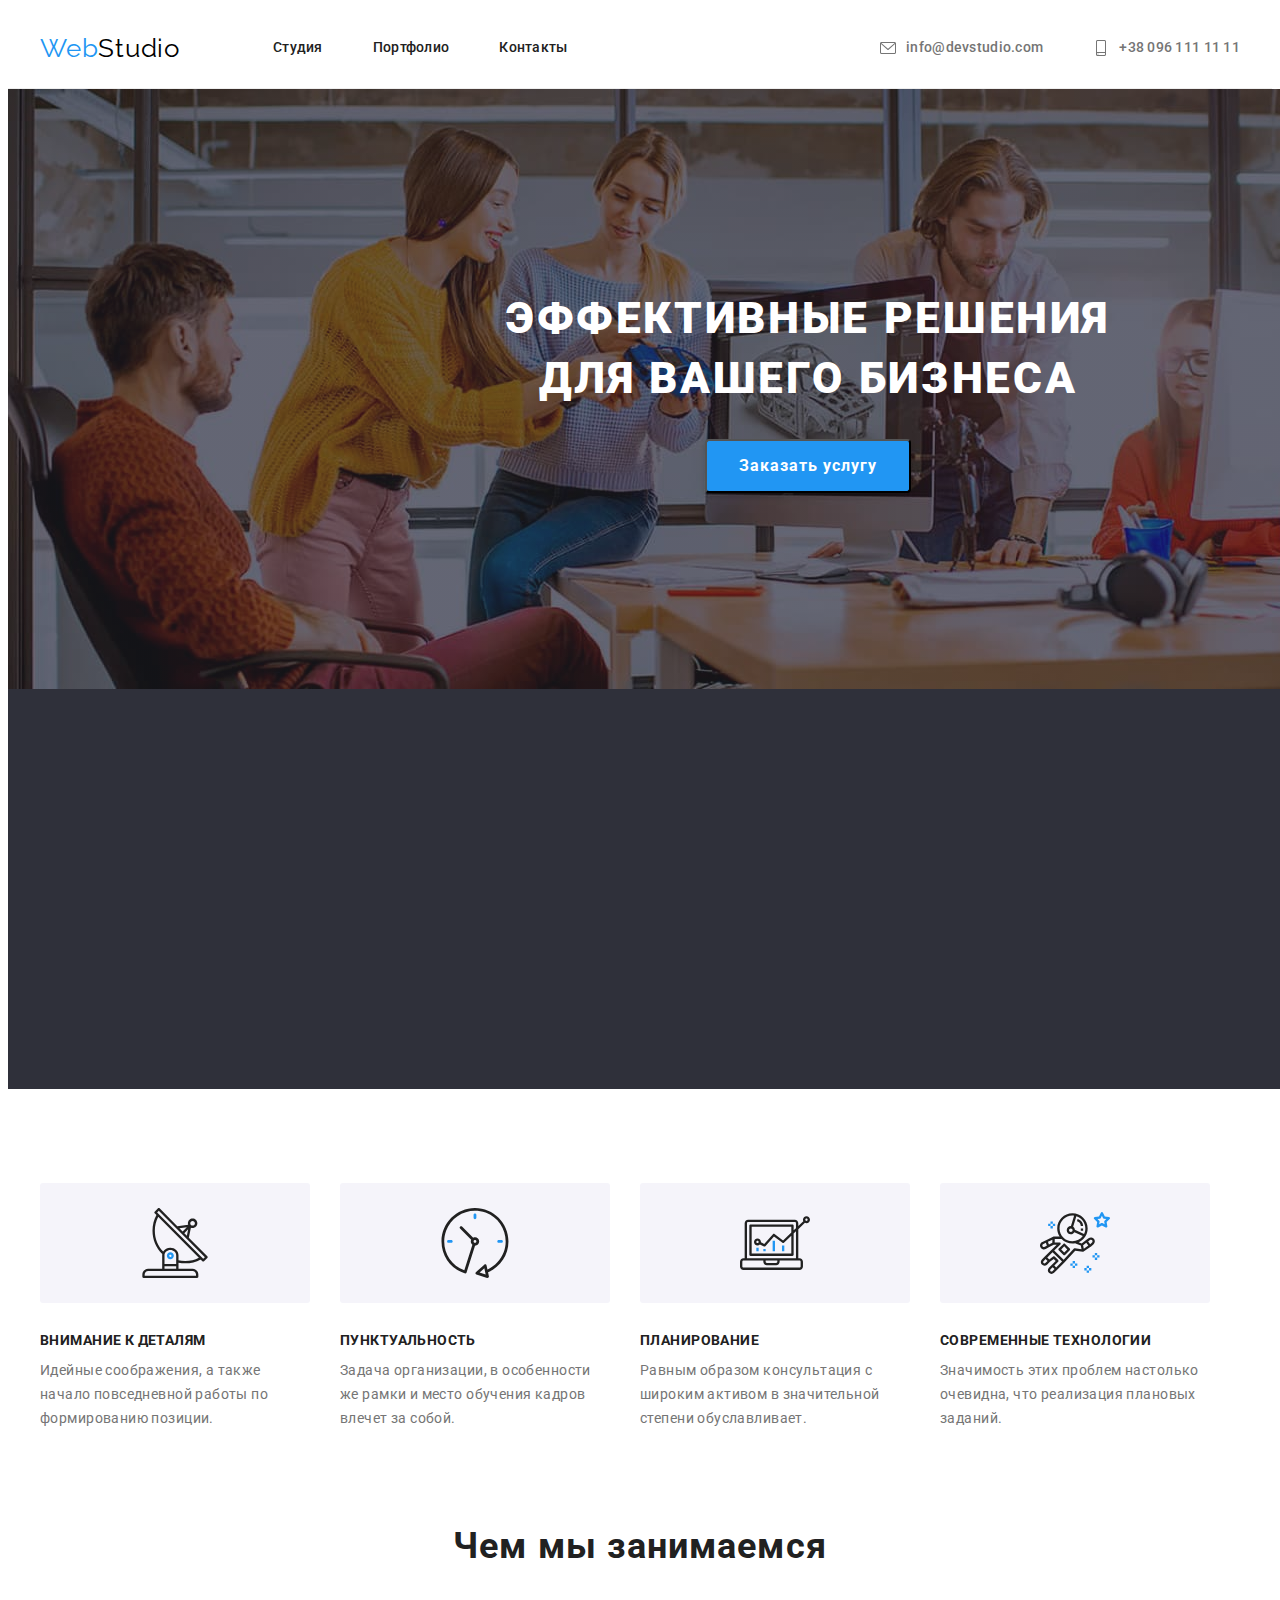
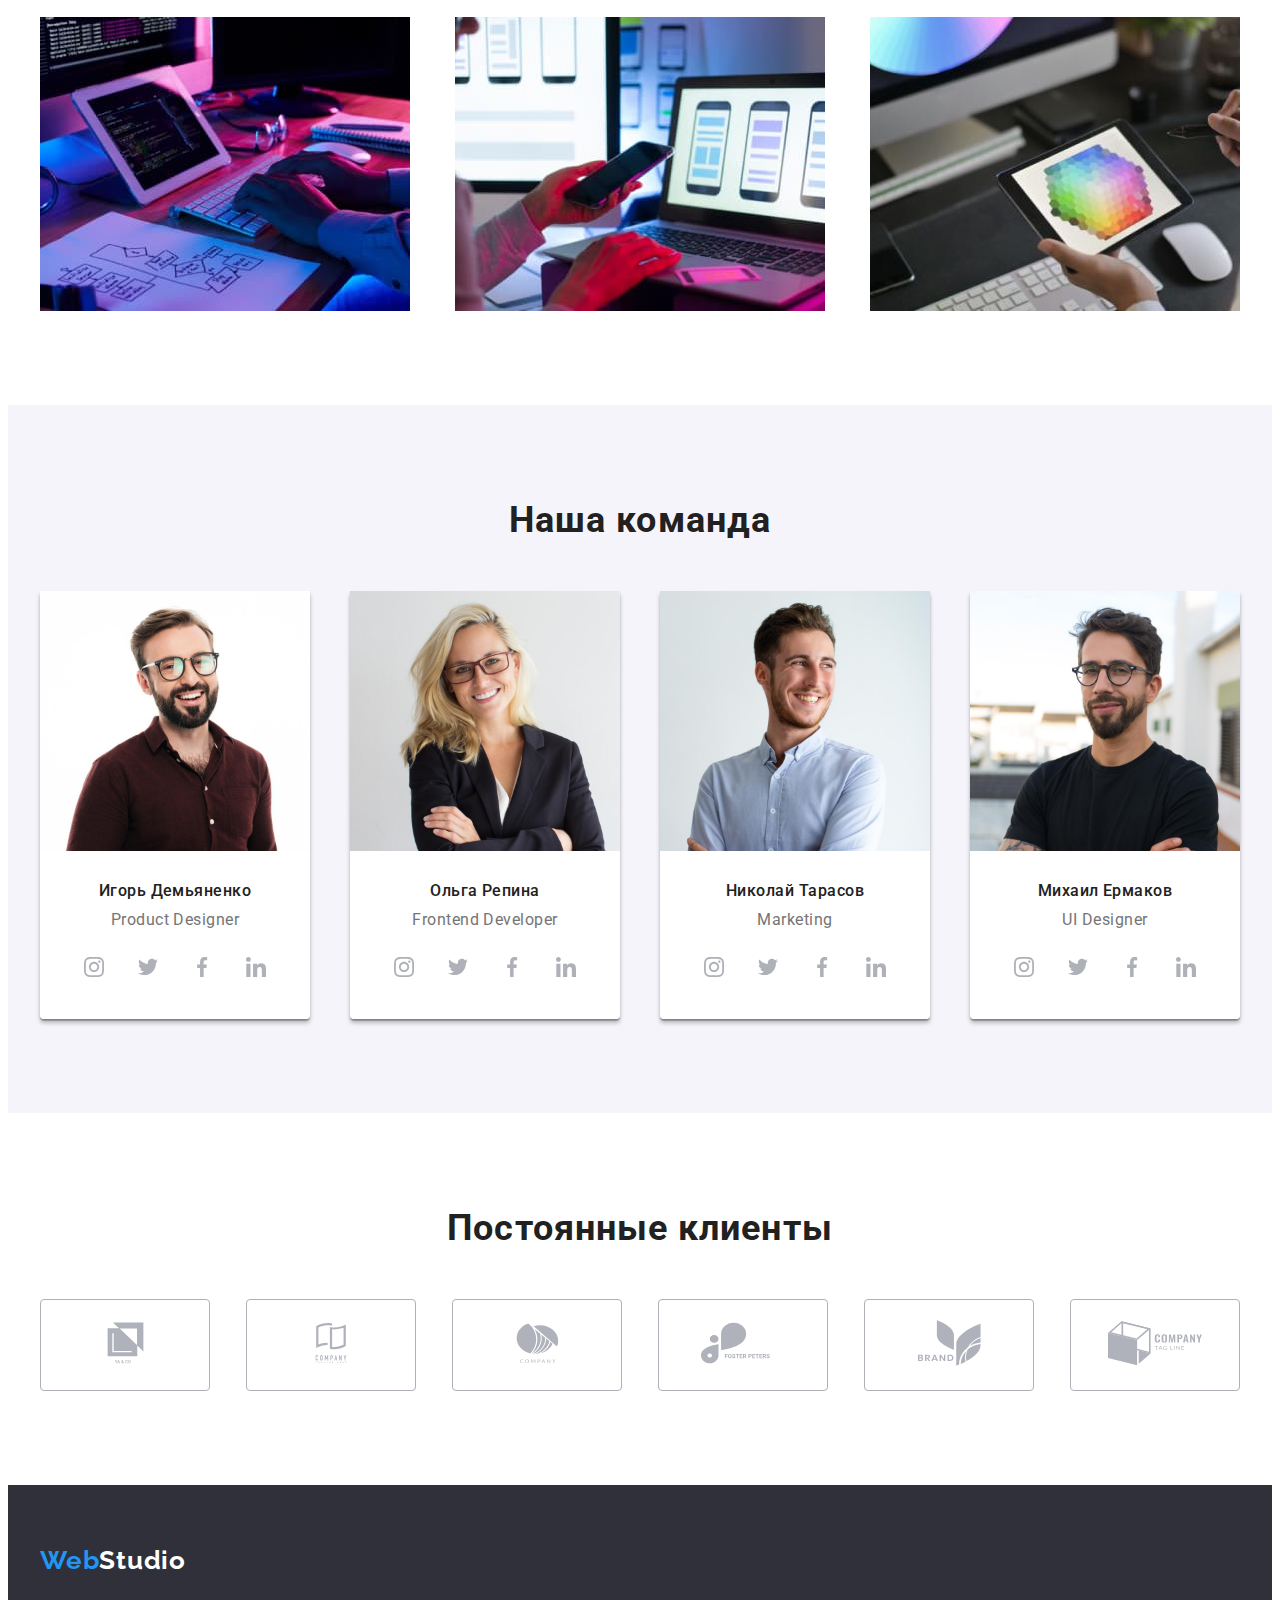
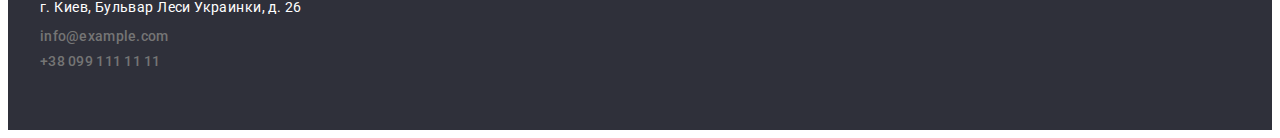
==== commit 1a2ade29: "добавляє іконуи наших замовників" ====
--- a/index.html
+++ b/index.html
@@ -305,7 +305,60 @@
                 </ul>
             </div>
             </section>
+
+            <!-- Our clients section -->
+            <section class="about-us constant-clients section">
+                <div class="container">
+                    <h2 class="about-title">Постоянные клиенты</h2>
+                    <ul class="constant-clients-list list">
+                        <li class="clients-title">
+                            <a class="link clients-link" href=""">
+                                <svg class="clients-image" width="41" hight="47">
+                                    <use href="./images/icons/symbol-defs.svg#icon-group"></use>
+                                </svg>
+                            </a>                            
+                        </li>
+                        <li class="clients-title">
+                            <a class="link clients-link" href=""">
+                                <svg class=" clients-image" width="40" hight="52">
+                                    <use href="./images/icons/symbol-defs.svg#icon-group-1"></use>
+                                </svg>
+                            </a>
+                        </li>
+                        <li class="clients-title">
+                            <a class="link clients-link" href=""">
+                                                        <svg class=" clients-image" width="43" hight="41">
+                                <use href="./images/icons/symbol-defs.svg#icon-group-2"></use>
+                                </svg>
+                            </a>
+                        </li>
+                        <li class="clients-title">
+                            <a class="link clients-link" href=""">
+                                                        <svg class=" clients-image" width="85" hight="41">
+                                <use href="./images/icons/symbol-defs.svg#icon-group-3"></use>
+                                </svg>
+                            </a>
+                        </li>
+                        <li class="clients-title">
+                            <a class="link clients-link" href=""">
+                                                        <svg class=" clients-image" width="63" hight="46">
+                                <use href="./images/icons/symbol-defs.svg#icon-group-4"></use>
+                                </svg>
+                            </a>
+                        </li>
+                        <li class="clients-title">
+                            <a class="link clients-link" href=""">
+                                                        <svg class=" clients-image" width="94" hight="44">
+                                <use href="./images/icons/symbol-defs.svg#icon-group-5"></use>
+                                </svg>
+                            </a>
+                        </li>
+                    </ul>
+                </div>
+            </section>
         </main>
+
+        
         <!-- Footer section -->
         <footer class="footer">
             <div class="container">
--- a/css/styles.css
+++ b/css/styles.css
@@ -149,7 +149,7 @@
 
 .contact {
 display: flex;
-justify-content: center;
+justify-content: left;
 align-items: center;
 font-style: normal;
 font-weight: 500;
@@ -388,6 +388,34 @@
 .masters-soc-item + .masters-soc-item {
     margin-left: 10px;
 }
+/* --- Our clients section ---  */
+
+.constant-clients {
+    padding-top: 94px;
+}
+
+.clients-title {
+    display: flex;
+    width: 170px;
+    height: 92px;
+    border: 1px solid #AFB1B8;
+    box-sizing: border-box;
+    border-radius: 4px;
+    justify-content: center;
+    align-items: center;
+    /* background-image: #AFB1B8; */
+}
+
+.clients-image {
+    fill: #AFB1BB;
+}
+
+.constant-clients-list {
+    display: flex;
+    justify-content: space-between;
+    align-items: center;
+}
+
 
 /* ---Footer section--- */
 
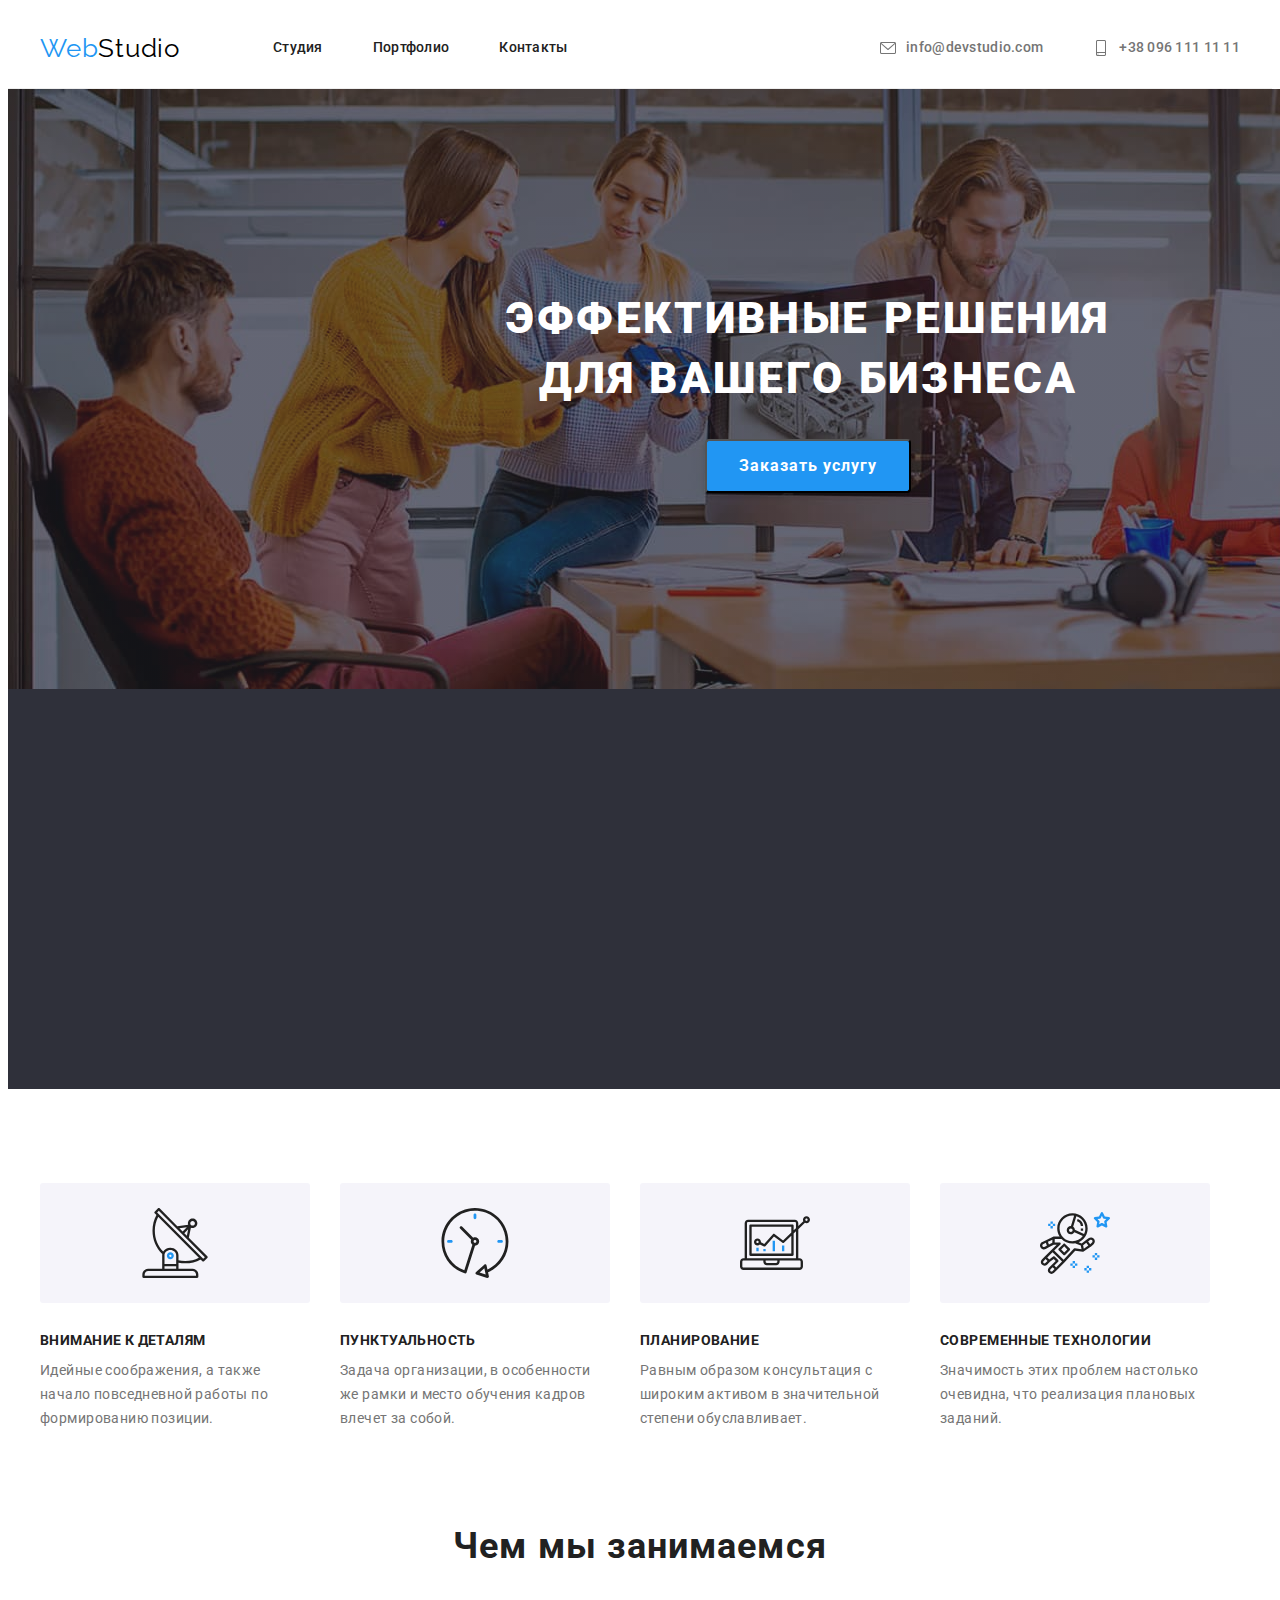
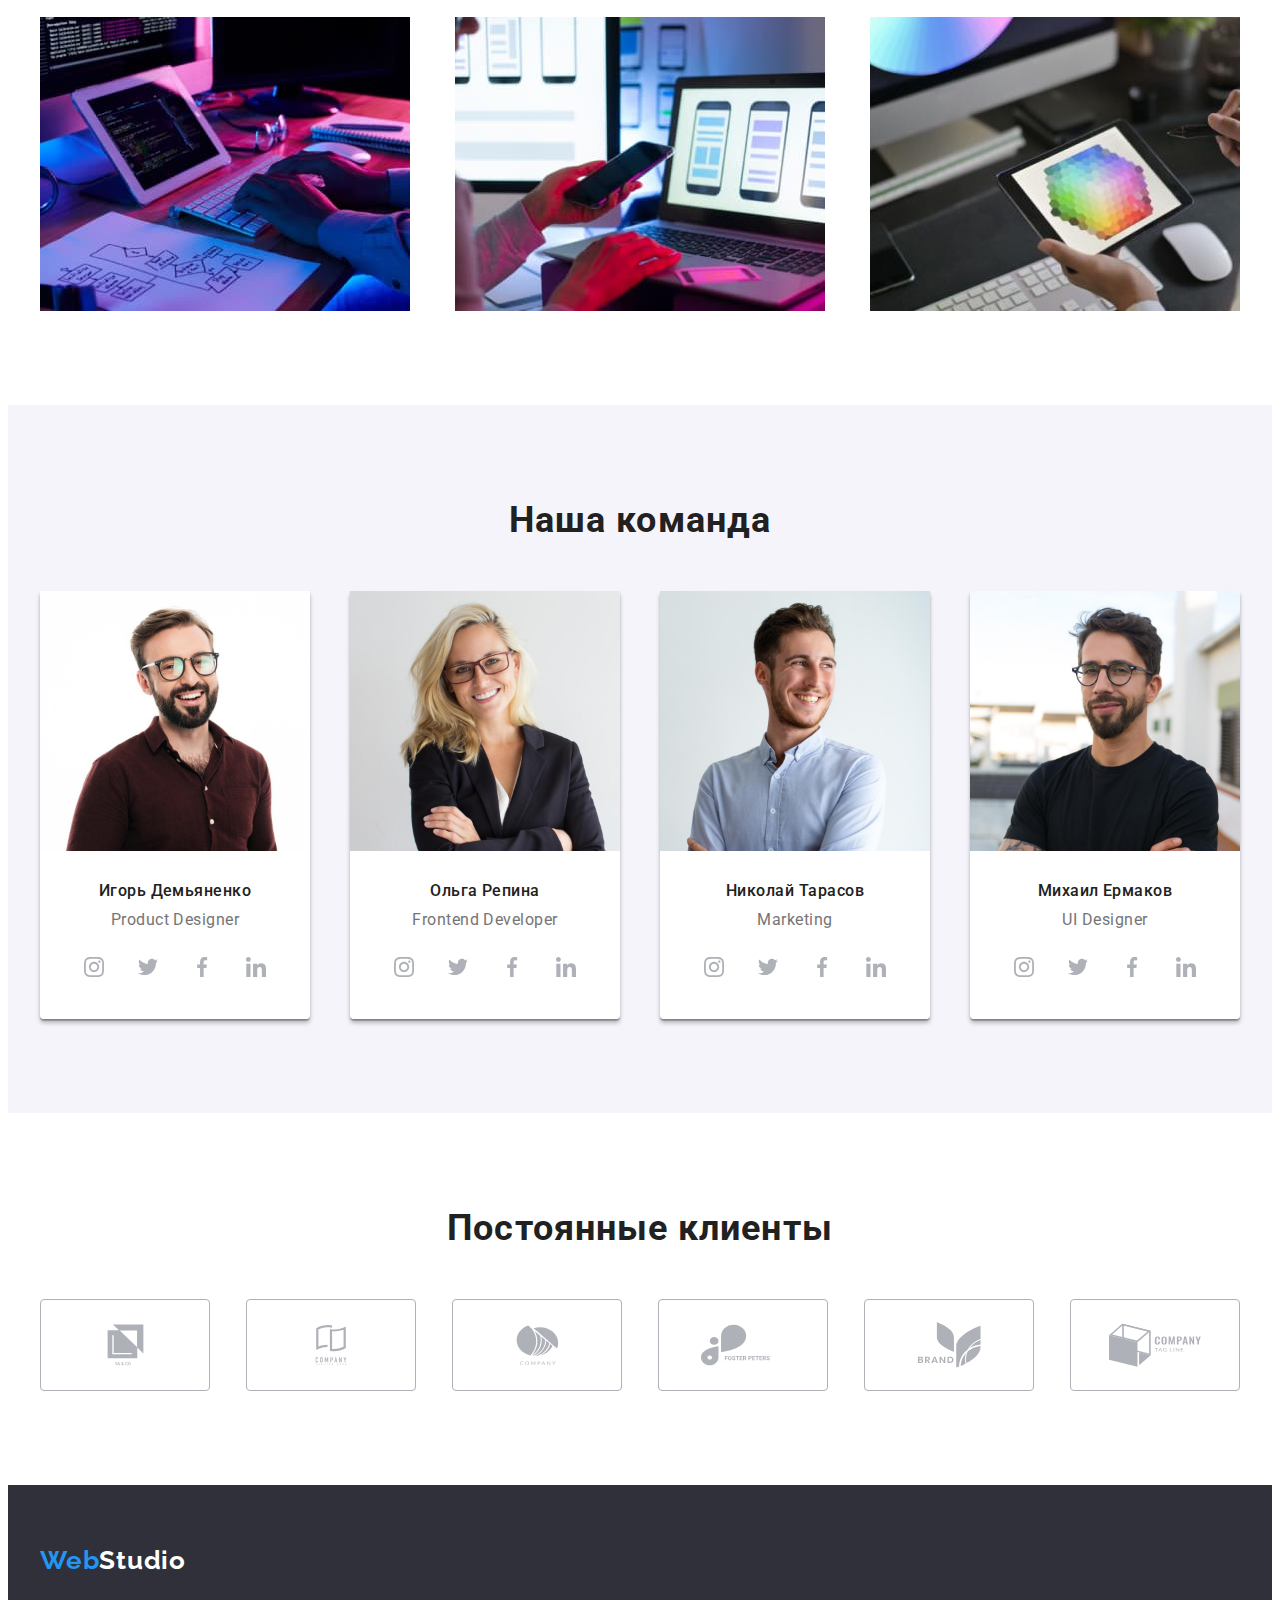
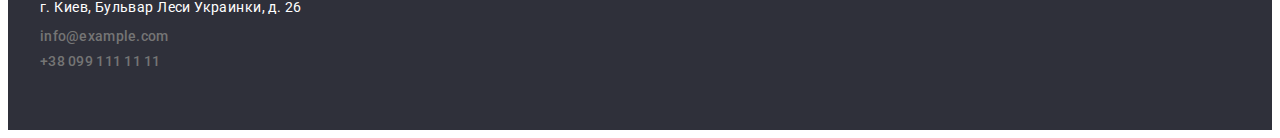
==== commit 38f29b8e: "добавляє іконки та колір  наших замовників" ====
--- a/index.html
+++ b/index.html
@@ -284,7 +284,6 @@
                                     </svg>
                                 </a>
                             </li>
-                        
                             <li class="masters-soc-item">
                                 <a href="" class="masters-soc-link link">
                                     <svg class="masters-soc-icon" width="20" hight="20">
@@ -327,29 +326,29 @@
                         </li>
                         <li class="clients-title">
                             <a class="link clients-link" href=""">
-                                                        <svg class=" clients-image" width="43" hight="41">
-                                <use href="./images/icons/symbol-defs.svg#icon-group-2"></use>
-                                </svg>
-                            </a>
-                        </li>
-                        <li class="clients-title">
-                            <a class="link clients-link" href=""">
-                                                        <svg class=" clients-image" width="85" hight="41">
-                                <use href="./images/icons/symbol-defs.svg#icon-group-3"></use>
-                                </svg>
-                            </a>
-                        </li>
-                        <li class="clients-title">
-                            <a class="link clients-link" href=""">
-                                                        <svg class=" clients-image" width="63" hight="46">
-                                <use href="./images/icons/symbol-defs.svg#icon-group-4"></use>
-                                </svg>
-                            </a>
-                        </li>
-                        <li class="clients-title">
-                            <a class="link clients-link" href=""">
-                                                        <svg class=" clients-image" width="94" hight="44">
-                                <use href="./images/icons/symbol-defs.svg#icon-group-5"></use>
+                                <svg class=" clients-image" width="43" hight="41">
+                                    <use href="./images/icons/symbol-defs.svg#icon-group-2"></use>
+                                </svg>
+                            </a>
+                        </li>
+                        <li class="clients-title">
+                            <a class="link clients-link" href=""">
+                                <svg class=" clients-image" width="85" hight="41">
+                                    <use href="./images/icons/symbol-defs.svg#icon-group-3"></use>
+                                </svg>
+                            </a>
+                        </li>
+                        <li class="clients-title">
+                            <a class="link clients-link" href=""">
+                                <svg class=" clients-image" width="63" hight="46">
+                                    <use href="./images/icons/symbol-defs.svg#icon-group-4"></use>
+                                </svg>
+                            </a>
+                        </li>
+                        <li class="clients-title">
+                            <a class="link clients-link" href=""">
+                                <svg class=" clients-image" width="94" hight="44">
+                                    <use href="./images/icons/symbol-defs.svg#icon-group-5"></use>
                                 </svg>
                             </a>
                         </li>
--- a/css/styles.css
+++ b/css/styles.css
@@ -394,28 +394,38 @@
     padding-top: 94px;
 }
 
+.constant-clients-list {
+    display: flex;
+    justify-content: space-between;
+    align-items: center;
+}
+
 .clients-title {
+    display: flex;
+}
+
+.clients-link {
     display: flex;
     width: 170px;
     height: 92px;
+    justify-content: center;
+    align-items: center;
     border: 1px solid #AFB1B8;
     box-sizing: border-box;
     border-radius: 4px;
-    justify-content: center;
-    align-items: center;
-    /* background-image: #AFB1B8; */
+    color: #AFB1B8;
 }
 
 .clients-image {
-    fill: #AFB1BB;
-}
-
-.constant-clients-list {
-    display: flex;
-    justify-content: space-between;
-    align-items: center;
-}
-
+    fill: currentColor;
+    height: 92px;
+}
+
+.clients-link:hover,
+.clients-link:focus {
+    border-color: var(--accent-color);
+    color: var(--accent-color);
+}
 
 /* ---Footer section--- */
 
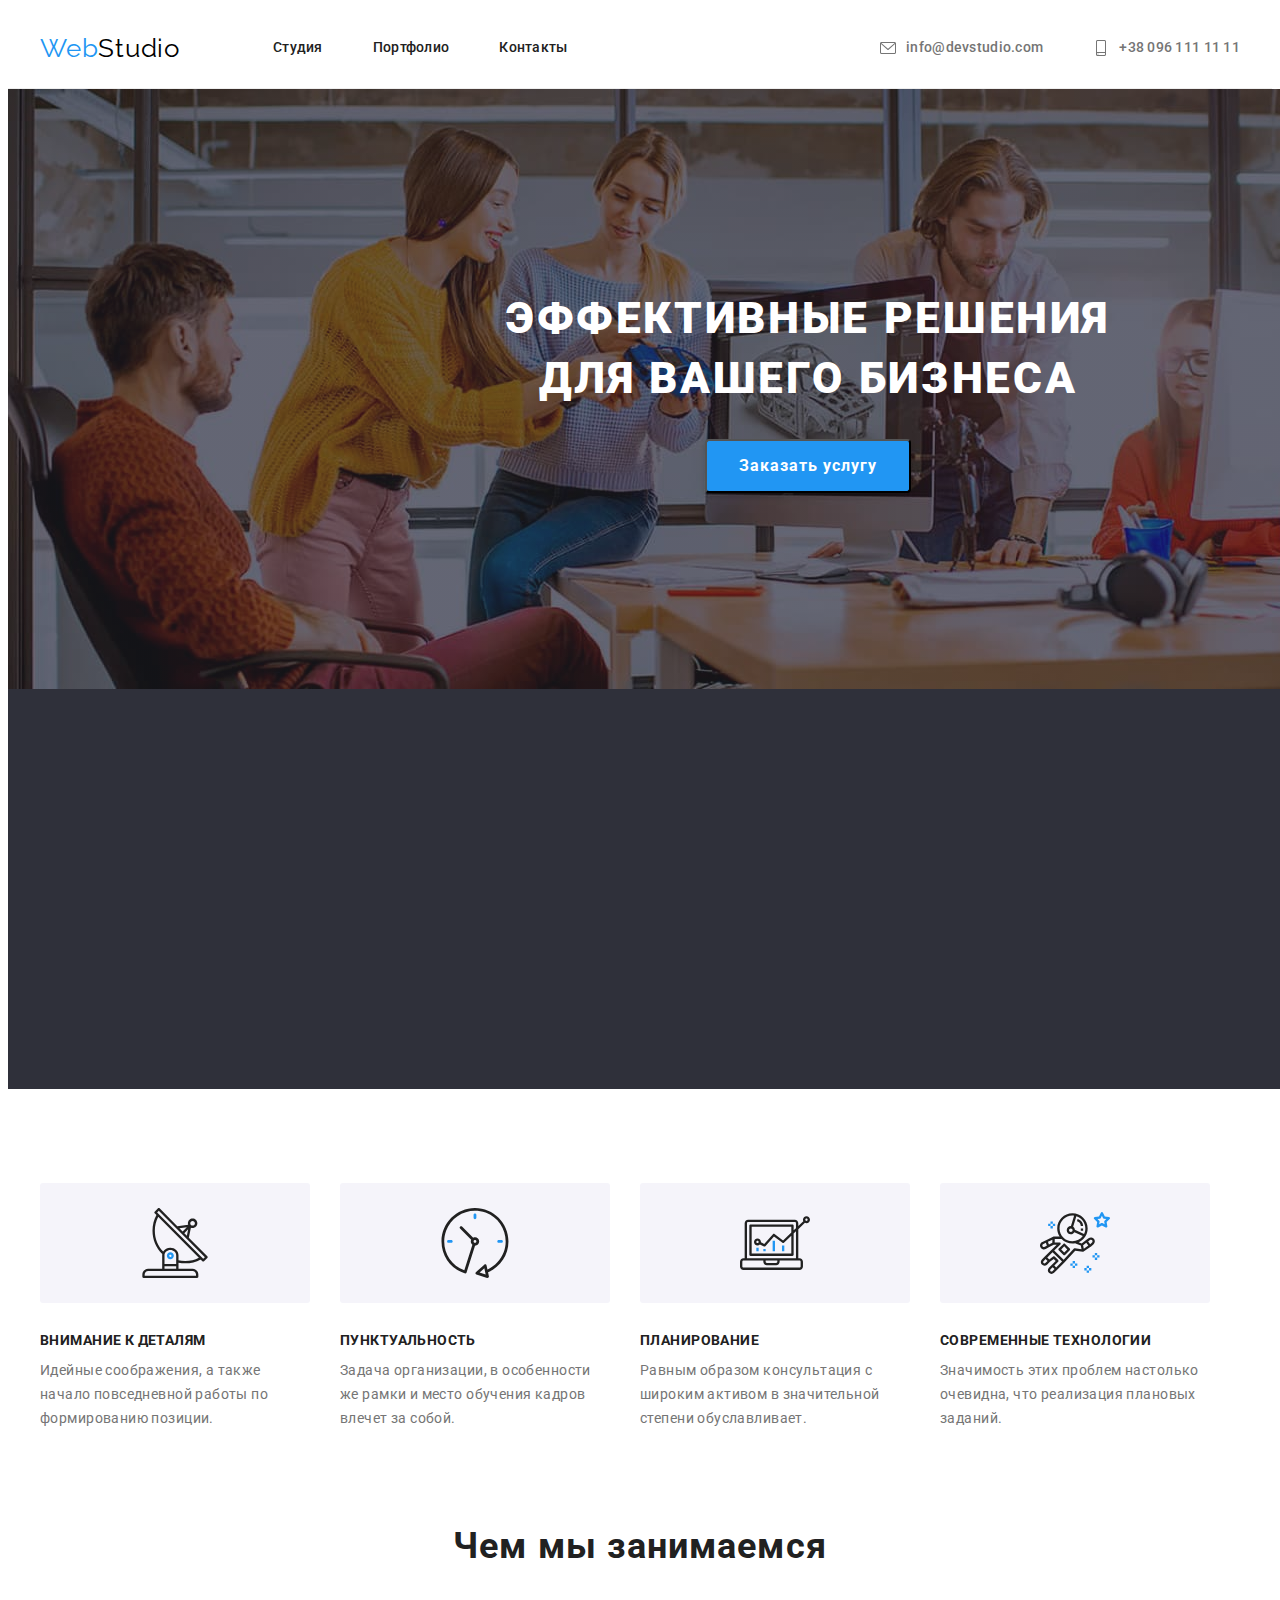
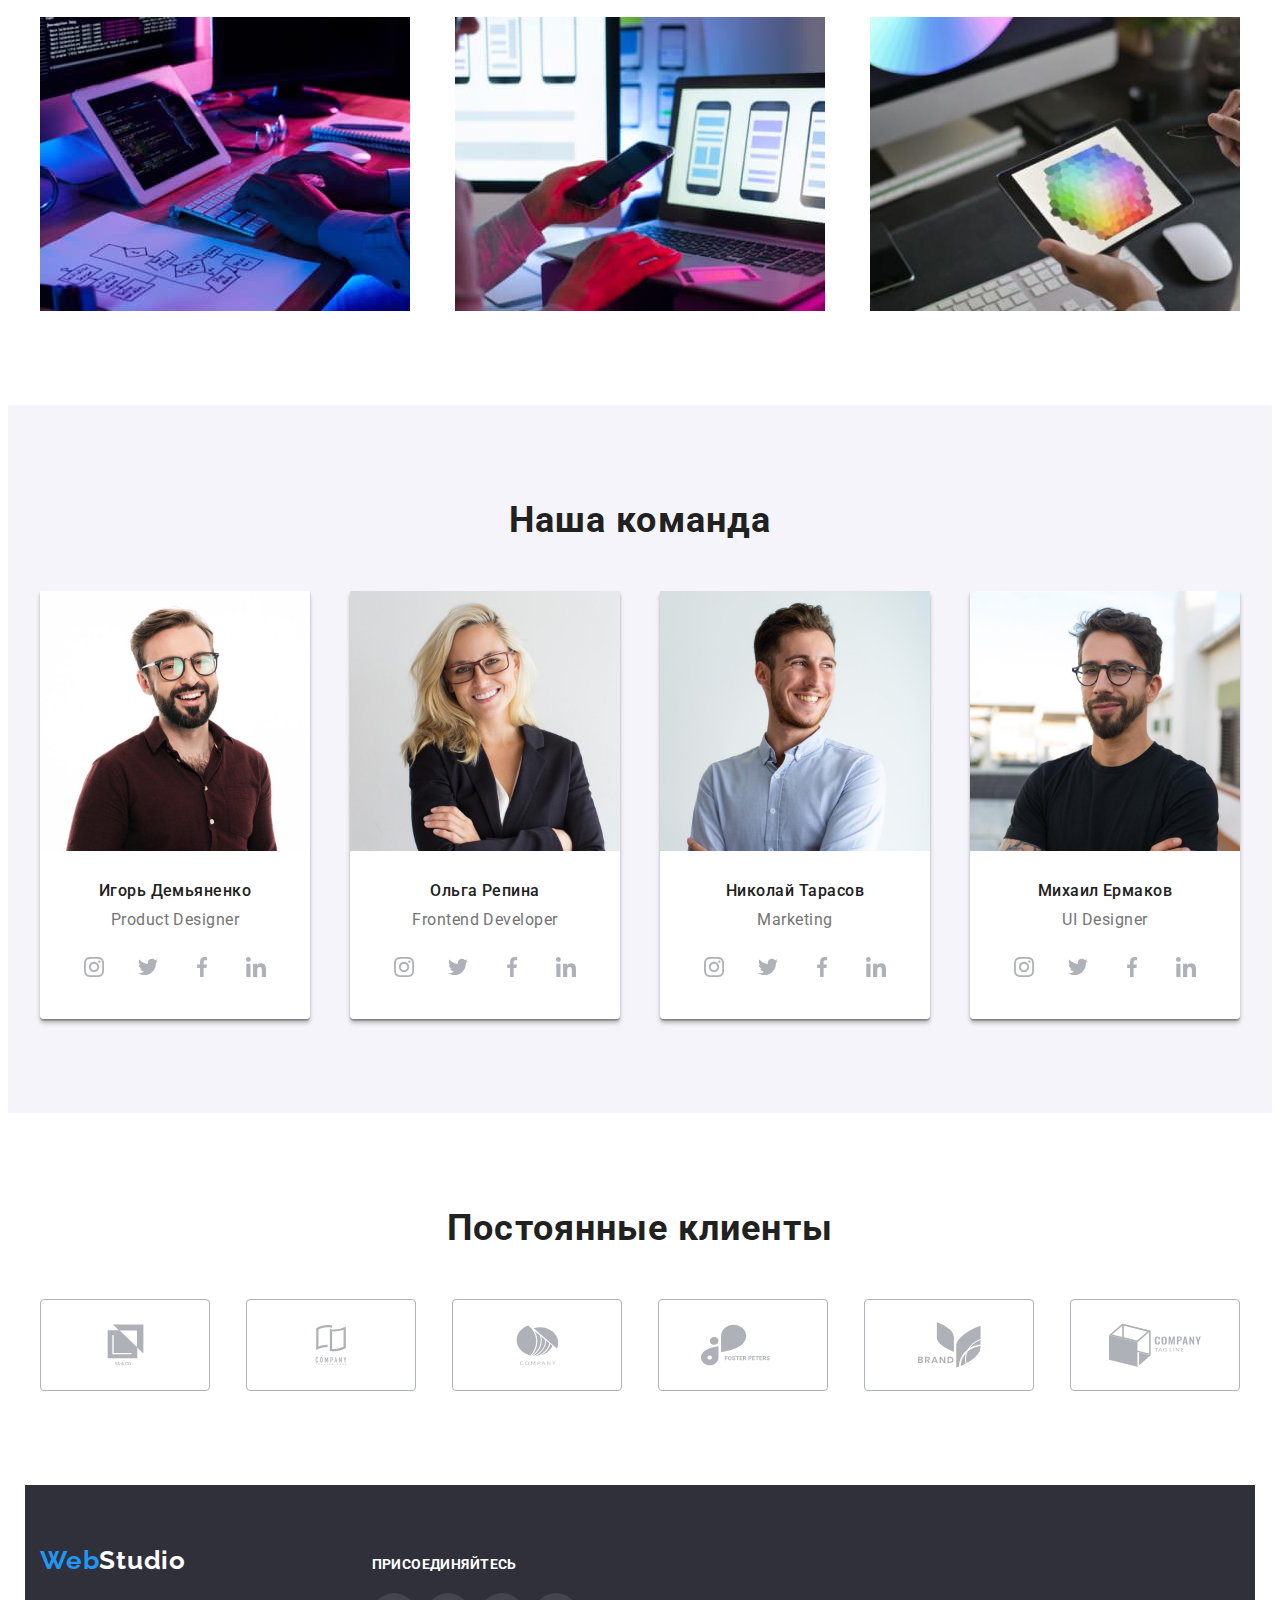
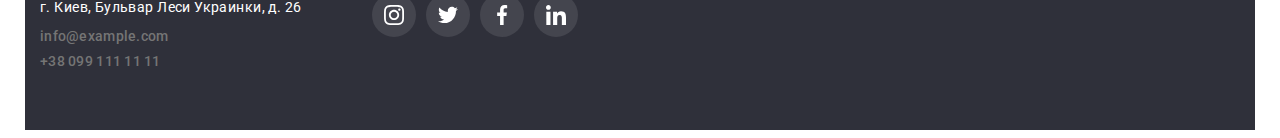
==== commit c3ed0fd8: "добавляє іконки до футеру" ====
--- a/index.html
+++ b/index.html
@@ -360,7 +360,8 @@
         
         <!-- Footer section -->
         <footer class="footer">
-            <div class="container">
+        <div class="container footer-container">
+            <div class="foter-content">
                 <a class="footer-logo link" href="./index.html" lang="en"><span class="finish-logo">Web</span>Studio</a>
                 <address>
                     <ul class="footer-list list">
@@ -371,6 +372,40 @@
                     </ul>
                 </address>
             </div>
+            <div class="footer-soc">
+                <h2 class="join-us-logo">Присоединяйтесь</h2>
+                <ul class="footer-soc-list list">
+                    <li class="footer-soc-item">
+                        <a href="" class="footer-soc-link link">
+                            <svg class="footer-soc-icon" width="20" hight="20">
+                                <use href="./images/icons/symbol-defs.svg#icon-instagram"></use>
+                            </svg>
+                        </a>
+                    </li>
+                    <li class="footer-soc-item">
+                        <a href="" class="footer-soc-link link">
+                            <svg class="footer-soc-icon" width="20" hight="20">
+                                <use href="./images/icons/symbol-defs.svg#icon-twitter"></use>
+                            </svg>
+                        </a>
+                    </li>
+                    <li class="footer-soc-item">
+                        <a href="" class="footer-soc-link link">
+                            <svg class="footer-soc-icon" width="20" hight="20">
+                                <use href="./images/icons/symbol-defs.svg#icon-facebook"></use>
+                            </svg>
+                        </a>
+                    </li>
+                    <li class="footer-soc-item">
+                        <a href="" class="footer-soc-link link">
+                            <svg class="footer-soc-icon" width="20" hight="20">
+                                <use href="./images/icons/symbol-defs.svg#icon-linkedin"></use>
+                            </svg>
+                        </a>
+                    </li>
+                </ul>
+            </div>
+        </div>
         </footer>
     </body>
 </html>--- a/css/styles.css
+++ b/css/styles.css
@@ -379,12 +379,6 @@
     color: var(--text-color);
 }
 
-.masters-soc-list {
-    display: flex;
-    justify-content: center;
-    margin-top: 16px;
-}
-
 .masters-soc-item + .masters-soc-item {
     margin-left: 10px;
 }
@@ -433,11 +427,13 @@
     display: block;
 }
 
-.footer {
+.footer-container {
+    display: flex;
     background-color: var(--background-solutions-color);
     padding-top: 60px;
     padding-bottom: 60px;
 }
+
 
 .footer-list {
     display: block;
@@ -473,6 +469,59 @@
 line-height: 1.71;
 letter-spacing: 0.03em;
 color: var(--second-header-color);
+}
+
+.join-us-logo {
+font-weight: 700;
+font-size: 14px;
+line-height: 1.14;
+letter-spacing: 0.03em;
+text-transform: uppercase;
+color: #FFFFFF;
+margin-bottom: 20px;
+}
+
+.footer-soc-list {
+    display: flex;
+    justify-content: left;
+    margin-top: 16px;
+    padding-bottom: 30px;
+}
+
+.footer-content, 
+.footer-soc {
+box-sizing: content-box;
+}
+
+.footer-soc {
+    margin-left: 70px;
+    margin-top: 12px;
+}
+
+
+.footer-soc-item + .footer-soc-item {
+    margin-left: 10px;
+}
+
+.footer-soc-link {
+    width: 44px;
+    height: 44px;
+    border-radius: 50%;
+    display: flex;
+    align-items: center;
+    justify-content: center;
+    color: #FFFFFF;
+    background-color: rgba(255, 255, 255, 0.1);
+}
+
+.footer-soc-icon {
+    fill: currentColor;
+}
+
+.footer-soc-link:hover,
+.footer-soc-link:focus {
+    background-color: var(--accent-color);
+    color: #FFFFFF;
 }
 
 /* ----Portfolio----- */
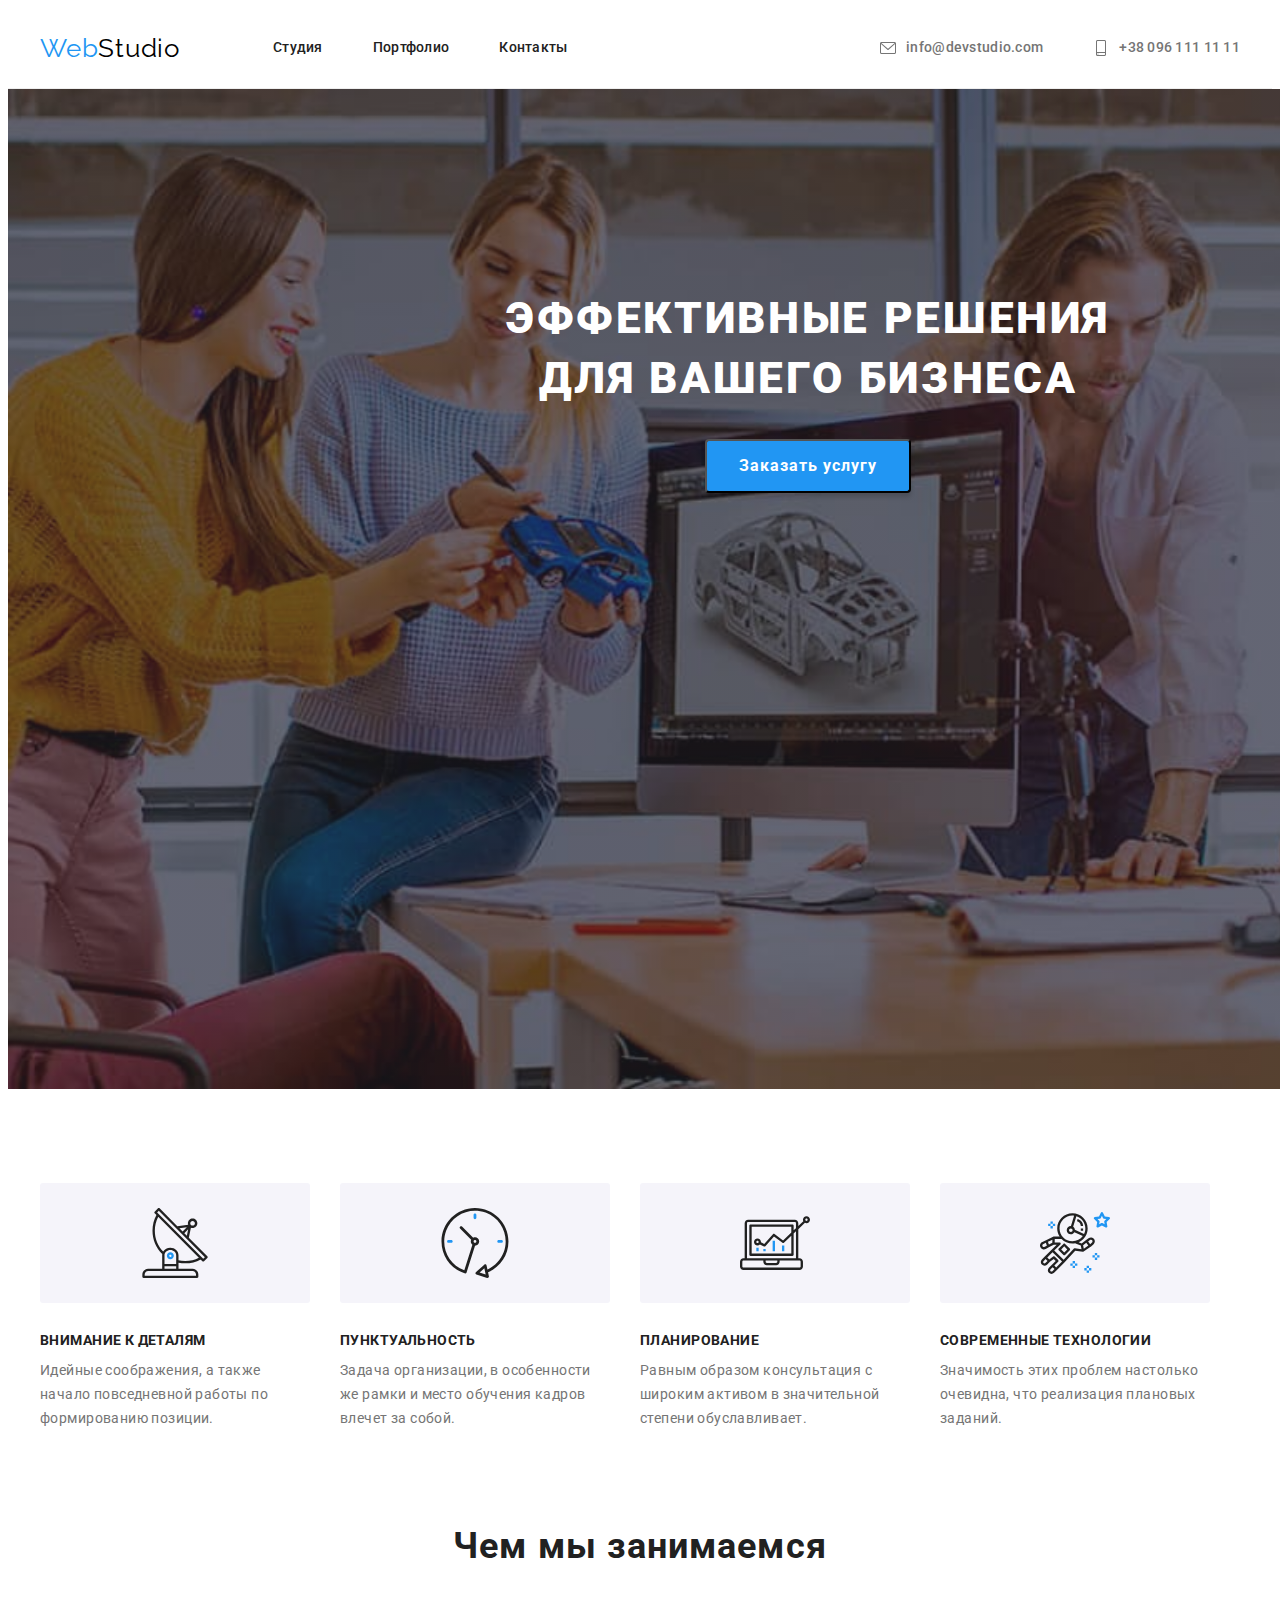
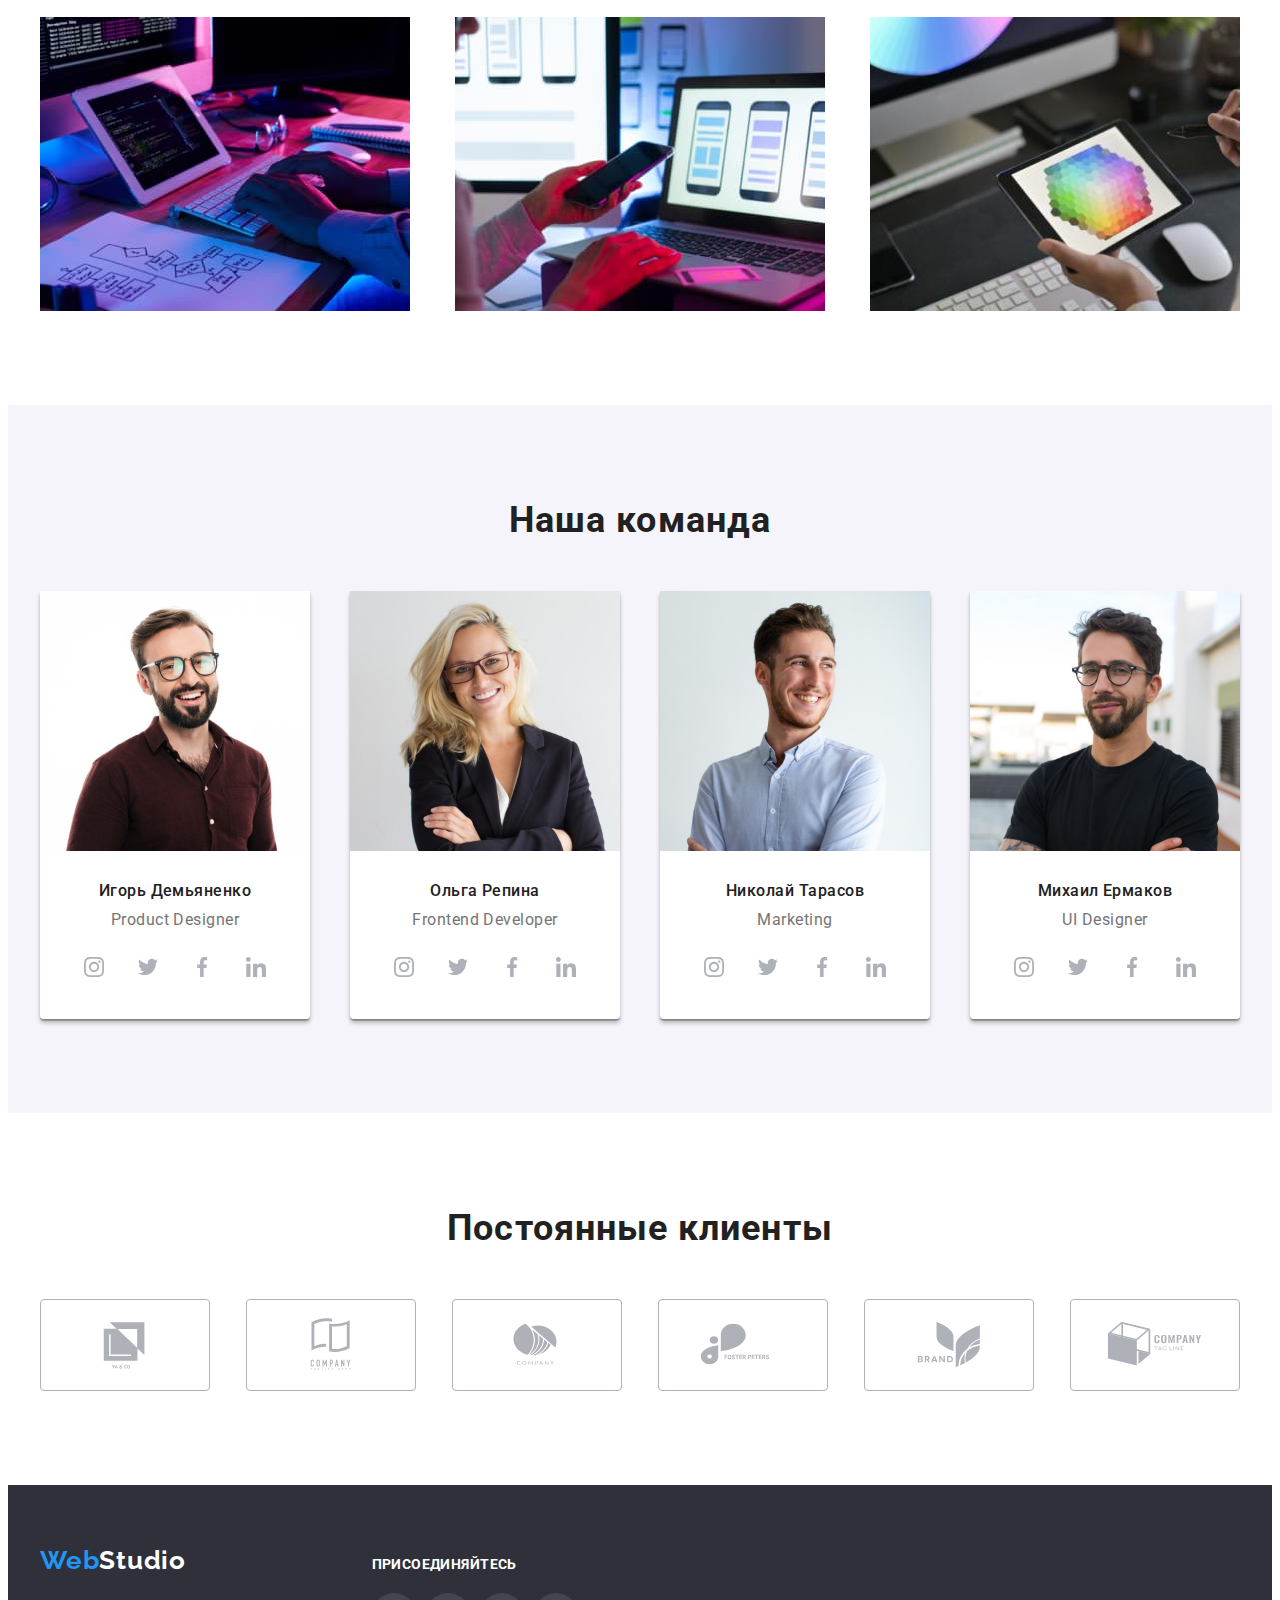
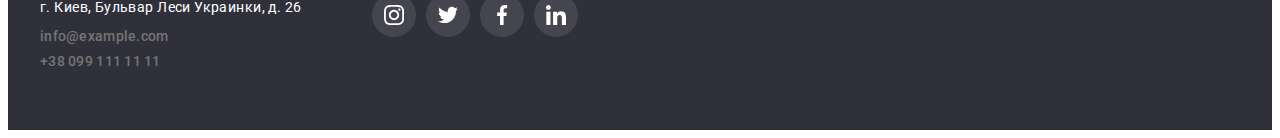
==== commit 7bc08908: "виправляє всі зауваження ментора" ====
--- a/index.html
+++ b/index.html
@@ -29,7 +29,7 @@
                 <ul class="contacts list">
                     <li class="item header-contact-block">
                         <a class="link contact" href="mailto:info@devstudio.com">
-                            <svg class="header-icon-image" width="16" hight="12">
+                            <svg class="header-icon-image" width="16" height="12">
                                 <use href="./images/icons/symbol-defs.svg#icon-envelope"></use>
                             </svg>  
                             info@devstudio.com
@@ -38,7 +38,7 @@
                     </li>
                     <li class="item header-contact-block">
                         <a class="link contact" href="tel:+380961111111">
-                            <svg class="header-icon-image" width="16" hight="26">
+                            <svg class="header-icon-image" width="16" height="26">
                                 <use href="./images/icons/symbol-defs.svg#icon-smartphone"></use>
                             </svg>
                             +38 096 111 11 11
@@ -64,7 +64,7 @@
                 <ul class="list advantages-list"">
                     <li class="advantage-item">
                         <div class="icon-space">
-                        <svg class="advantage-icon" width="70" hight="70">
+                        <svg class="advantage-icon" width="70" height="70">
                             <use href="./images/icons/symbol-defs.svg#icon-antenna"></use>
                         </svg>
                         </div>
@@ -73,7 +73,7 @@
                     </li>
                     <li class="advantage-item">
                         <div class="icon-space">
-                        <svg class="advantage-icon" width="70" hight="70">
+                        <svg class="advantage-icon" width="70" height="70">
                             <use href="./images/icons/symbol-defs.svg#icon-clock"></use>
                         </svg>
                         </div>
@@ -82,7 +82,7 @@
                     </li>
                     <li class="advantage-item">
                         <div class="icon-space">
-                        <svg class="advantage-icon" width="70" hight="70">
+                        <svg class="advantage-icon" width="70" height="70">
                             <use href="./images/icons/symbol-defs.svg#icon-diagram"></use>
                         </svg>
                         </div>
@@ -91,7 +91,7 @@
                     </li>
                     <li class="advantage-item">
                         <div class="icon-space">
-                        <svg class="advantage-icon" width="70" hight="70">
+                        <svg class="advantage-icon" width="70" height="70">
                             <use href="./images/icons/symbol-defs.svg#icon-astronaut"></use>
                         </svg>
                         </div>
@@ -146,14 +146,14 @@
                         <ul class="masters-soc-list list">
                             <li class="masters-soc-item">
                                 <a href="" class="masters-soc-link link">
-                                    <svg class="masters-soc-icon" width="20" hight="20">
+                                    <svg class="masters-soc-icon" width="20" height="20">
                                         <use href="./images/icons/symbol-defs.svg#icon-instagram"></use>
                                     </svg>
                                 </a>
                             </li>
                             <li class="masters-soc-item">
                                 <a href="" class="masters-soc-link link">
-                                    <svg class="masters-soc-icon" width="20" hight="20">
+                                    <svg class="masters-soc-icon" width="20" height="20">
                                         <use href="./images/icons/symbol-defs.svg#icon-twitter"></use>
                                     </svg>
                                 </a>
@@ -161,14 +161,14 @@
                         
                             <li class="masters-soc-item">
                                 <a href="" class="masters-soc-link link">
-                                    <svg class="masters-soc-icon" width="20" hight="20">
+                                    <svg class="masters-soc-icon" width="20" height="20">
                                         <use href="./images/icons/symbol-defs.svg#icon-facebook"></use>
                                     </svg>
                                 </a>
                             </li>
                             <li class="masters-soc-item">
                                 <a href="" class="masters-soc-link link">
-                                    <svg class="masters-soc-icon" width="20" hight="20">
+                                    <svg class="masters-soc-icon" width="20" height="20">
                                         <use href="./images/icons/symbol-defs.svg#icon-linkedin"></use>
                                     </svg>
                                 </a>
@@ -188,14 +188,14 @@
                         <ul class="masters-soc-list list">
                             <li class="masters-soc-item">
                                 <a href="" class="masters-soc-link link">
-                                    <svg class="masters-soc-icon" width="20" hight="20">
+                                    <svg class="masters-soc-icon" width="20" height="20">
                                         <use href="./images/icons/symbol-defs.svg#icon-instagram"></use>
                                     </svg>
                                 </a>
                             </li>
                             <li class="masters-soc-item">
                                 <a href="" class="masters-soc-link link">
-                                    <svg class="masters-soc-icon" width="20" hight="20">
+                                    <svg class="masters-soc-icon" width="20" height="20">
                                         <use href="./images/icons/symbol-defs.svg#icon-twitter"></use>
                                     </svg>
                                 </a>
@@ -203,14 +203,14 @@
                         
                             <li class="masters-soc-item">
                                 <a href="" class="masters-soc-link link">
-                                    <svg class="masters-soc-icon" width="20" hight="20">
+                                    <svg class="masters-soc-icon" width="20" height="20">
                                         <use href="./images/icons/symbol-defs.svg#icon-facebook"></use>
                                     </svg>
                                 </a>
                             </li>
                             <li class="masters-soc-item">
                                 <a href="" class="masters-soc-link link">
-                                    <svg class="masters-soc-icon" width="20" hight="20">
+                                    <svg class="masters-soc-icon" width="20" height="20">
                                         <use href="./images/icons/symbol-defs.svg#icon-linkedin"></use>
                                     </svg>
                                 </a>
@@ -230,14 +230,14 @@
                         <ul class="masters-soc-list list">
                             <li class="masters-soc-item">
                                 <a href="" class="masters-soc-link link">
-                                    <svg class="masters-soc-icon" width="20" hight="20">
+                                    <svg class="masters-soc-icon" width="20" height="20">
                                         <use href="./images/icons/symbol-defs.svg#icon-instagram"></use>
                                     </svg>
                                 </a>
                             </li>
                             <li class="masters-soc-item">
                                 <a href="" class="masters-soc-link link">
-                                    <svg class="masters-soc-icon" width="20" hight="20">
+                                    <svg class="masters-soc-icon" width="20" height="20">
                                         <use href="./images/icons/symbol-defs.svg#icon-twitter"></use>
                                     </svg>
                                 </a>
@@ -245,14 +245,14 @@
                         
                             <li class="masters-soc-item">
                                 <a href="" class="masters-soc-link link">
-                                    <svg class="masters-soc-icon" width="20" hight="20">
+                                    <svg class="masters-soc-icon" width="20" height="20">
                                         <use href="./images/icons/symbol-defs.svg#icon-facebook"></use>
                                     </svg>
                                 </a>
                             </li>
                             <li class="masters-soc-item">
                                 <a href="" class="masters-soc-link link">
-                                    <svg class="masters-soc-icon" width="20" hight="20">
+                                    <svg class="masters-soc-icon" width="20" height="20">
                                         <use href="./images/icons/symbol-defs.svg#icon-linkedin"></use>
                                     </svg>
                                 </a>
@@ -272,28 +272,28 @@
                         <ul class="masters-soc-list list">
                             <li class="masters-soc-item">
                                 <a href="" class="masters-soc-link link">
-                                    <svg class="masters-soc-icon" width="20" hight="20">
+                                    <svg class="masters-soc-icon" width="20" height="20">
                                         <use href="./images/icons/symbol-defs.svg#icon-instagram"></use>
                                     </svg>
                                 </a>
                             </li>
                             <li class="masters-soc-item">
                                 <a href="" class="masters-soc-link link">
-                                    <svg class="masters-soc-icon" width="20" hight="20">
+                                    <svg class="masters-soc-icon" width="20" height="20">
                                         <use href="./images/icons/symbol-defs.svg#icon-twitter"></use>
                                     </svg>
                                 </a>
                             </li>
                             <li class="masters-soc-item">
                                 <a href="" class="masters-soc-link link">
-                                    <svg class="masters-soc-icon" width="20" hight="20">
+                                    <svg class="masters-soc-icon" width="20" height="20">
                                         <use href="./images/icons/symbol-defs.svg#icon-facebook"></use>
                                     </svg>
                                 </a>
                             </li>
                             <li class="masters-soc-item">
                                 <a href="" class="masters-soc-link link">
-                                    <svg class="masters-soc-icon" width="20" hight="20">
+                                    <svg class="masters-soc-icon" width="20" height="20">
                                         <use href="./images/icons/symbol-defs.svg#icon-linkedin"></use>
                                     </svg>
                                 </a>
@@ -312,42 +312,42 @@
                     <ul class="constant-clients-list list">
                         <li class="clients-title">
                             <a class="link clients-link" href=""">
-                                <svg class="clients-image" width="41" hight="47">
+                                <svg class="clients-image" width="106" height="60">
                                     <use href="./images/icons/symbol-defs.svg#icon-group"></use>
                                 </svg>
                             </a>                            
                         </li>
                         <li class="clients-title">
                             <a class="link clients-link" href=""">
-                                <svg class=" clients-image" width="40" hight="52">
+                                <svg class=" clients-image" width="106" height="60">
                                     <use href="./images/icons/symbol-defs.svg#icon-group-1"></use>
                                 </svg>
                             </a>
                         </li>
                         <li class="clients-title">
                             <a class="link clients-link" href=""">
-                                <svg class=" clients-image" width="43" hight="41">
+                                <svg class=" clients-image" width="106" height="60">
                                     <use href="./images/icons/symbol-defs.svg#icon-group-2"></use>
                                 </svg>
                             </a>
                         </li>
                         <li class="clients-title">
                             <a class="link clients-link" href=""">
-                                <svg class=" clients-image" width="85" hight="41">
+                                <svg class=" clients-image" width="106" height="60">
                                     <use href="./images/icons/symbol-defs.svg#icon-group-3"></use>
                                 </svg>
                             </a>
                         </li>
                         <li class="clients-title">
                             <a class="link clients-link" href=""">
-                                <svg class=" clients-image" width="63" hight="46">
+                                <svg class=" clients-image" width="106" height="60">
                                     <use href="./images/icons/symbol-defs.svg#icon-group-4"></use>
                                 </svg>
                             </a>
                         </li>
                         <li class="clients-title">
                             <a class="link clients-link" href=""">
-                                <svg class=" clients-image" width="94" hight="44">
+                                <svg class=" clients-image" width="106" height="60">
                                     <use href="./images/icons/symbol-defs.svg#icon-group-5"></use>
                                 </svg>
                             </a>
@@ -377,28 +377,28 @@
                 <ul class="footer-soc-list list">
                     <li class="footer-soc-item">
                         <a href="" class="footer-soc-link link">
-                            <svg class="footer-soc-icon" width="20" hight="20">
+                            <svg class="footer-soc-icon" width="20" height="20">
                                 <use href="./images/icons/symbol-defs.svg#icon-instagram"></use>
                             </svg>
                         </a>
                     </li>
                     <li class="footer-soc-item">
                         <a href="" class="footer-soc-link link">
-                            <svg class="footer-soc-icon" width="20" hight="20">
+                            <svg class="footer-soc-icon" width="20" height="20">
                                 <use href="./images/icons/symbol-defs.svg#icon-twitter"></use>
                             </svg>
                         </a>
                     </li>
                     <li class="footer-soc-item">
                         <a href="" class="footer-soc-link link">
-                            <svg class="footer-soc-icon" width="20" hight="20">
+                            <svg class="footer-soc-icon" width="20" height="20">
                                 <use href="./images/icons/symbol-defs.svg#icon-facebook"></use>
                             </svg>
                         </a>
                     </li>
                     <li class="footer-soc-item">
                         <a href="" class="footer-soc-link link">
-                            <svg class="footer-soc-icon" width="20" hight="20">
+                            <svg class="footer-soc-icon" width="20" height="20">
                                 <use href="./images/icons/symbol-defs.svg#icon-linkedin"></use>
                             </svg>
                         </a>
--- a/css/styles.css
+++ b/css/styles.css
@@ -174,7 +174,7 @@
 .solutions {
     background-color: var(--background-solutions-color);
     text-align: center;
-    display: block;
+    /* display: block; */
     padding-top: 200px;
     padding-bottom: 200px;
     width: 1600px;
@@ -183,7 +183,8 @@
     margin-right: auto;
     background-image: linear-gradient(rgba(47, 48, 58, 0.4), rgba(47, 48, 58, 0.4)), url(../images/solutions.jpg);
     background-repeat: no-repeat;
-    background-position: cover;
+    background-position: center;
+    background-size: cover;
 }
 
 .main-title {
@@ -298,7 +299,7 @@
     display: flex;
     justify-content: center;
     margin-top: 16px;
-    padding-bottom: 30px;
+    /* padding-bottom: 30px; */
 }
 
 .masters-soc-item + .masters-soc-item {
@@ -341,6 +342,8 @@
 .team-info {
     background-color: #FFFFFF;
     border-radius: 0px 0px 4px 4px;
+    padding-top: 30px;
+    padding-bottom: 30px;
 }
 
 .team-photo {
@@ -368,7 +371,7 @@
     letter-spacing: 0.03em;
     color: var(--header-color);
     margin-bottom: 10px;
-    padding-top: 30px;
+    /* padding-top: 30px; */
 }
 
 .team-duty {
@@ -423,15 +426,19 @@
 
 /* ---Footer section--- */
 
-.footer-logo {
-    display: block;
-}
-
-.footer-container {
-    display: flex;
+.footer {
     background-color: var(--background-solutions-color);
     padding-top: 60px;
     padding-bottom: 60px;
+}
+
+.footer-logo {
+    display: block;
+}
+
+.footer-container {
+    display: flex;
+    align-items: baseline;
 }
 
 
@@ -484,8 +491,8 @@
 .footer-soc-list {
     display: flex;
     justify-content: left;
-    margin-top: 16px;
-    padding-bottom: 30px;
+    /* margin-top: 16px; */
+    /* padding-bottom: 30px; */
 }
 
 .footer-content, 
@@ -495,7 +502,7 @@
 
 .footer-soc {
     margin-left: 70px;
-    margin-top: 12px;
+    /* margin-top: 12px; */
 }
 
 
@@ -542,6 +549,7 @@
     background-color: rgba(245, 244, 250, 1);
     border-radius: 4px;
     padding: 6px 22px;
+    border: transparent;
 }
 
 
@@ -549,6 +557,9 @@
 .btn:focus {
     background-color: var(--accent-color);
     color: #FFFFFF;
+    box-shadow: 0px 3px 1px rgba(0, 0, 0, 0.1),
+    0px 1px 2px rgba(0, 0, 0, 0.08),
+    0px 2px 2px rgba(0, 0, 0, 0.12);
 }
 
 /* ----Projects----- */
@@ -573,25 +584,34 @@
 }
 
 .project {
+    display: block;
     margin-right: 30px;
-    margin-bottom: 30px;
+    margin-bottom: 30px; 
+    box-sizing: content-box;
 }    
 
 .project-description {
     border-right: 1px solid #EEEEEE;
     border-bottom: 1px solid #EEEEEE;
     border-left: 1px solid #EEEEEE;
+    padding-top: 20px;
     padding-left: 24px;
     padding-bottom: 20px;
-}
-
+    padding-right: 24px;
+}
+
+.project:hover {
+    box-shadow: 0px 1px 1px rgba(0, 0, 0, 0.12),
+    0px 4px 4px rgba(0, 0, 0, 0.06),
+    1px 4px 6px rgba(0, 0, 0, 0.16);
+}
 
 .project:nth-child(3n+3) {
     margin-right: 0;
 }
 
 .project:nth-last-child(-n + 3) {
-    margin-bottom: 0%;
+    margin-bottom: 0;
 }
 
 .projects-name {
@@ -600,7 +620,7 @@
     line-height: 2;
     letter-spacing: 0.06em;
     color: var(--header-color);
-    padding-top: 20px;
+    /* padding-top: 20px; */
 }
 
 .projects-tipe {
